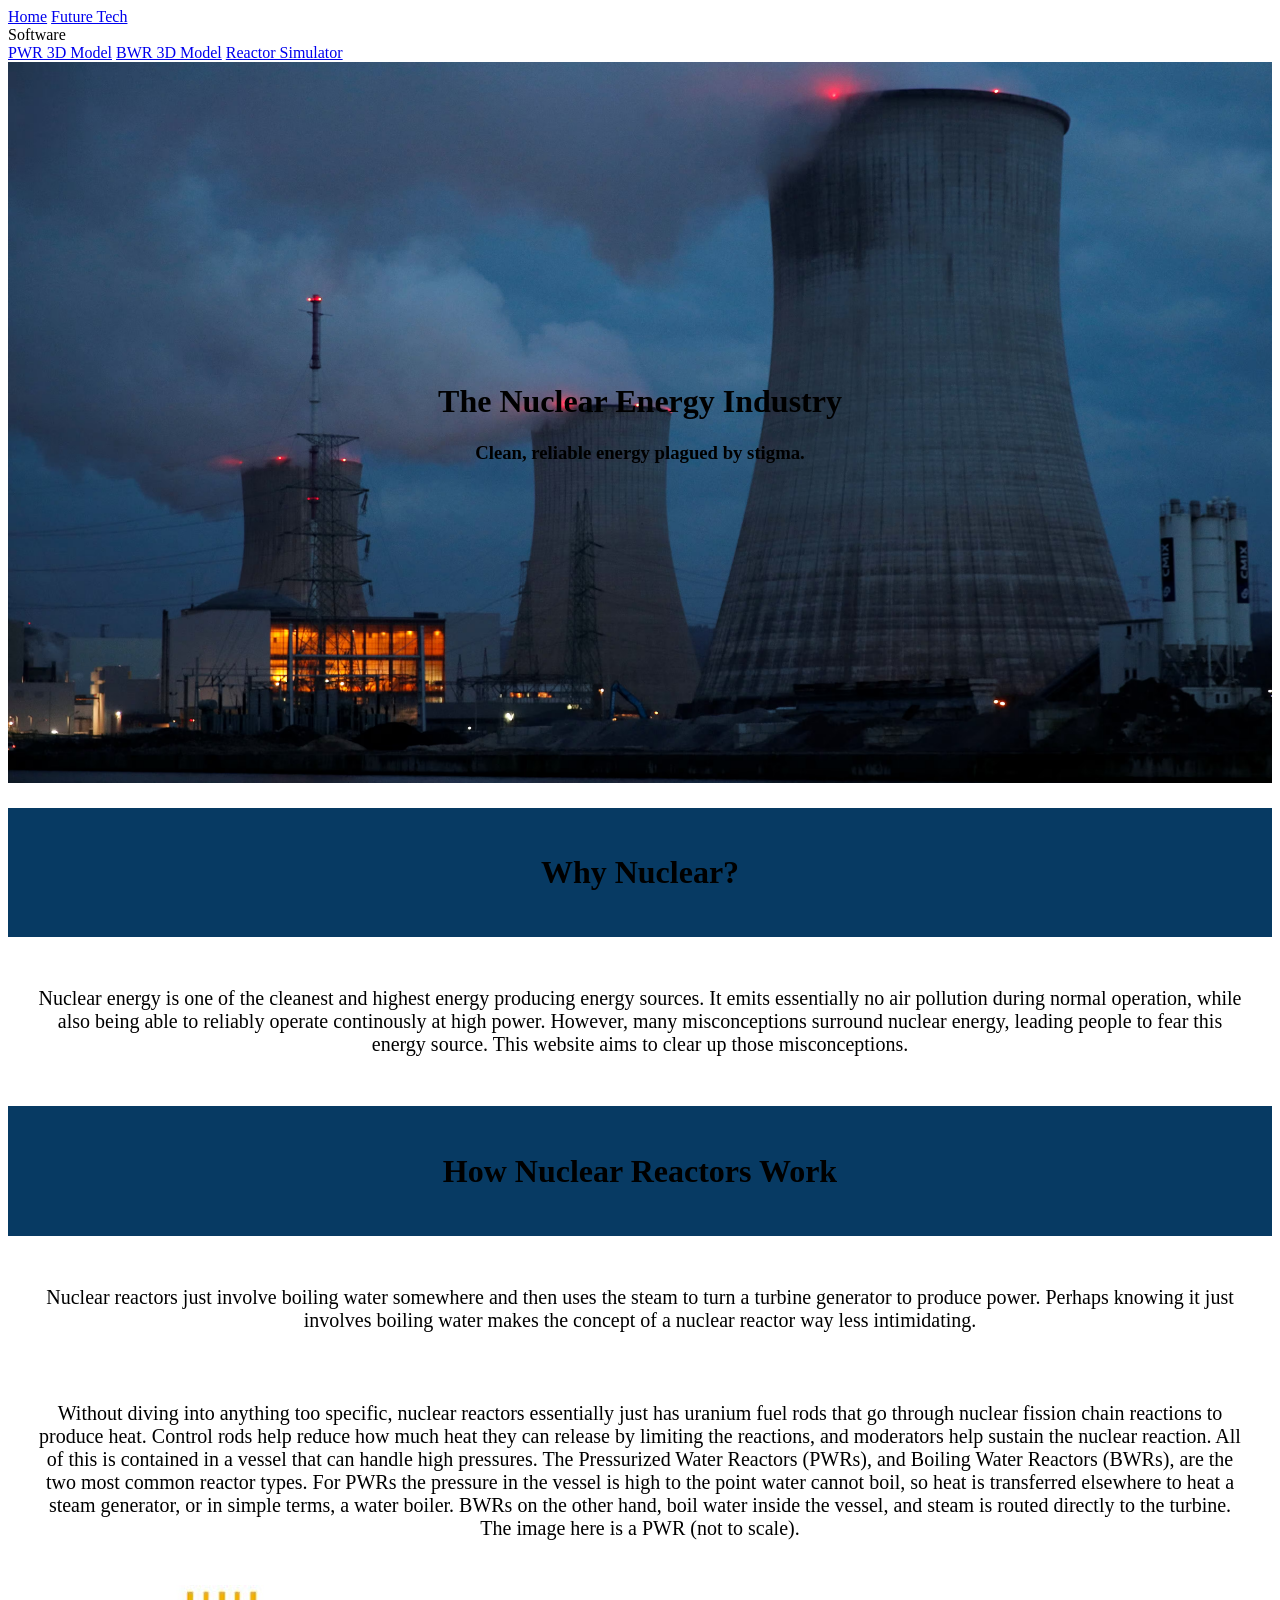
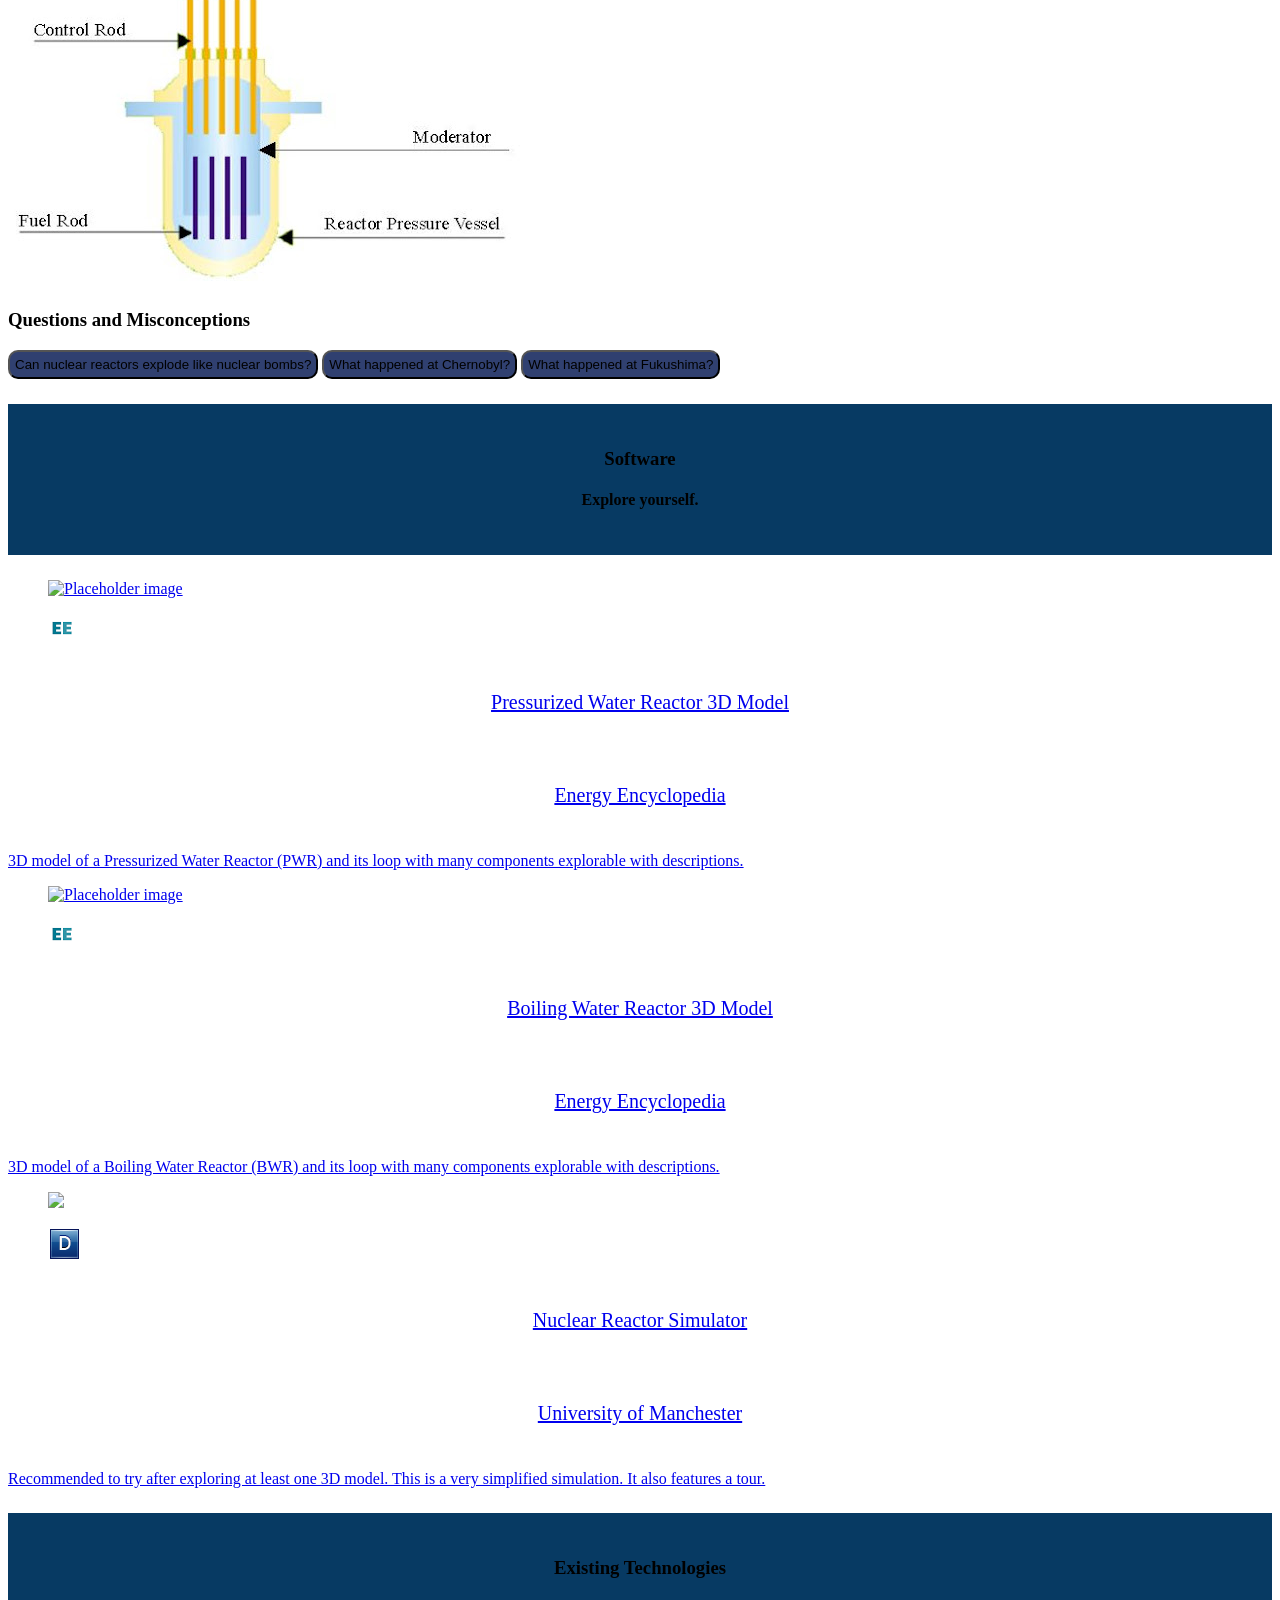
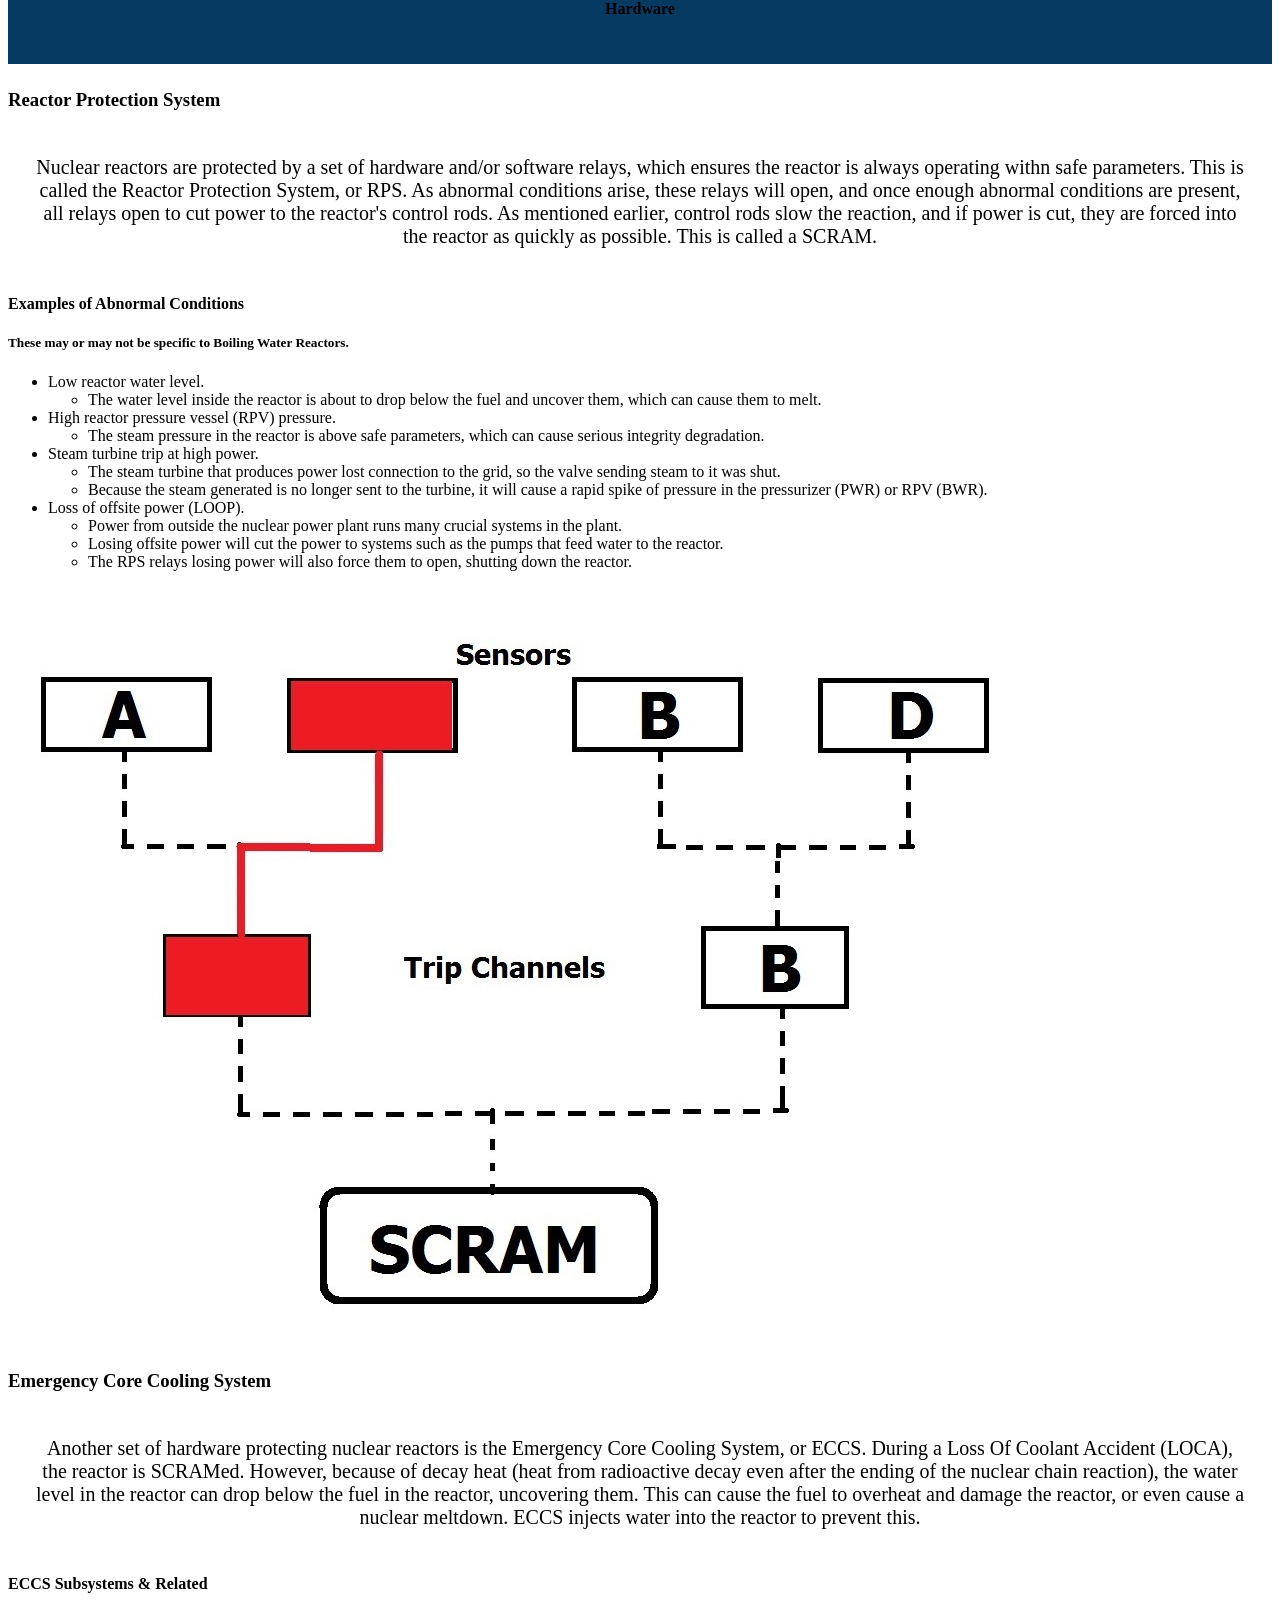
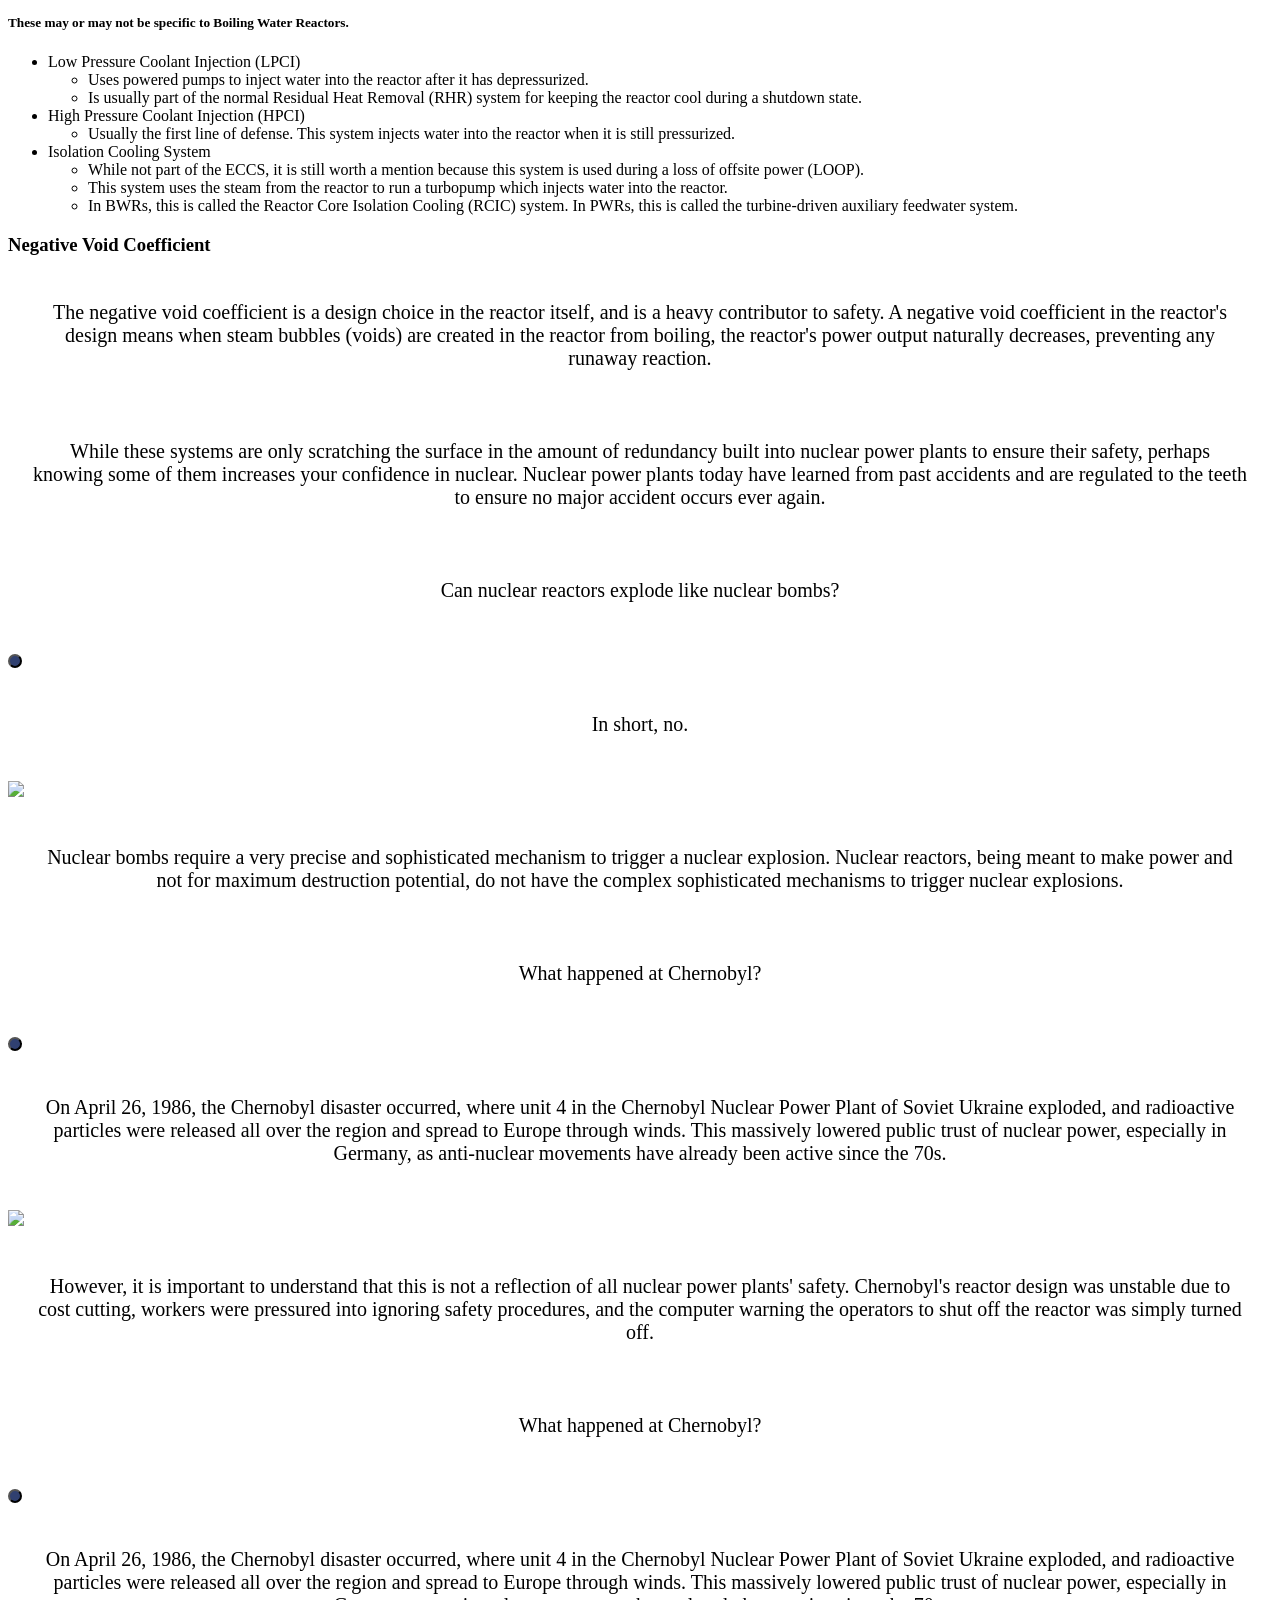
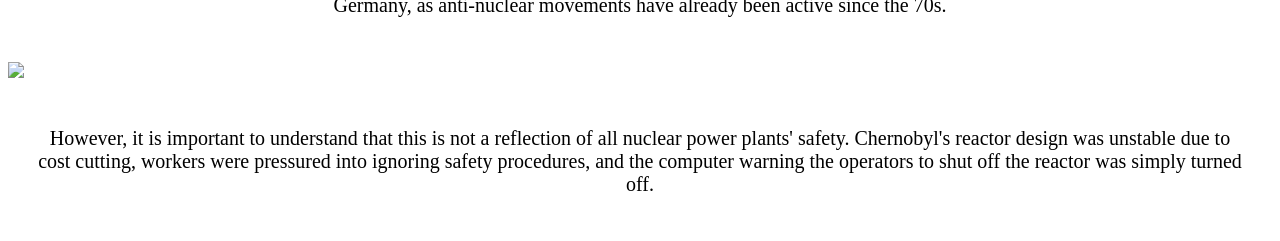
==== fusion.html @ d6e38374 "mk fusion" ====
<!DOCTYPE html>
<html>
    <head>
        <meta charset="utf-8">
        <meta name="viewport" content="width=device-width, initial-scale=1">
        <title>The Nuclear Energy Industry</title>
        <link rel="stylesheet" href="https://cdn.jsdelivr.net/npm/bulma@1.0.4/css/bulma.min.css">
        <link rel="stylesheet" href="style.css">
        <script>
            document.addEventListener('DOMContentLoaded', () => {
                // Functions to open and close a modal
                function openModal($el) {
                    $el.classList.add('is-active');
                }

                function closeModal($el) {
                    $el.classList.remove('is-active');
                }

                function closeAllModals() {
                    (document.querySelectorAll('.modal') || []).forEach(($modal) => {
                    closeModal($modal);
                    });
                }

                // Add a click event on buttons to open a specific modal
                (document.querySelectorAll('.js-modal-trigger') || []).forEach(($trigger) => {
                    const modal = $trigger.dataset.target;
                    const $target = document.getElementById(modal);

                    $trigger.addEventListener('click', () => {
                        openModal($target);
                    });
                });

                // Add a click event on various child elements to close the parent modal
                (document.querySelectorAll('.modal-background, .modal-close, .modal-card-head .delete, .modal-card-foot .button') || []).forEach(($close) => {
                    const $target = $close.closest('.modal');

                    $close.addEventListener('click', () => {
                        closeModal($target);
                    });
                });

                // Add a keyboard event to close all modals
                document.addEventListener('keydown', (event) => {
                    if(event.key === "Escape") {
                        closeAllModals();
                    }
                });
            });
        </script>
        <nav class="navbar is-dark" role="navigation" aria-label="main navigation">
            <div class="navbar-brand">
                <a role="button" class="navbar-burger" aria-label="menu" aria-expanded="false" data-target="navbarBasicExample">
                    <span aria-hidden="true"></span>
                    <span aria-hidden="true"></span>
                    <span aria-hidden="true"></span>
                    <span aria-hidden="true"></span>
                </a>
            </div>
            <div id="navbarBasicExample" class="navbar-menu">
                <div class="navbar-start">
                    <a class="navbar-item" href="../index.html">Home</a>
                    <a class="navbar-item" href="../fusion.html">Future Tech</a>
                    <div class="navbar-item has-dropdown is-hoverable">
                        <a class="navbar-link">Software</a>
                        <div class="navbar-dropdown">
                            <a class="navbar-item" href="https://3d.energyencyclopedia.com/npp-pwr/">PWR 3D Model</a>
                            <a class="navbar-item" href="https://3d.energyencyclopedia.com/npp-bwr/">BWR 3D Model</a>
                            <a class="navbar-item" href="https://dalton-nrs.manchester.ac.uk/">Reactor Simulator</a>
                        </div>
                    </div>
                </div>
                <div class="navbar-end">
                </div>
            </div>
        </nav>
    </head>
    <body>
        <div class="titlepage">
            <h1 class="title is-1">The Nuclear Energy Industry</h1>
            <h3 class="subtitle is-4">Clean, reliable energy plagued by stigma.</h3>
        </div>
        <div class="heading">
            <h1 class="title is-3">Why Nuclear?</h1>
        </div>
        <div class="bodies">
            <p>Nuclear energy is one of the cleanest and highest energy producing energy sources. It emits essentially no air pollution during normal operation, while also being able to reliably operate continously at high power. However, many misconceptions surround nuclear energy, leading people to fear this energy source. This website aims to clear up those misconceptions.</p>
        </div>
        <div class="heading">
            <h1 class="title is-3">How Nuclear Reactors Work</h1>
        </div>
        <div class="container">
            <p>Nuclear reactors just involve boiling water somewhere and then uses the steam to turn a turbine generator to produce power. Perhaps knowing it just involves boiling water makes the concept of a nuclear reactor way less intimidating.</p>
            <div class="grid is-col-min-18">
                <div class="cell is-centered">
                    <p>Without diving into anything too specific, nuclear reactors essentially just has uranium fuel rods that go through nuclear fission chain reactions to produce heat. Control rods help reduce how much heat they can release by limiting the reactions, and moderators help sustain the nuclear reaction. All of this is contained in a vessel that can handle high pressures. The Pressurized Water Reactors (PWRs), and Boiling Water Reactors (BWRs), are the two most common reactor types. For PWRs the pressure in the vessel is high to the point water cannot boil, so heat is transferred elsewhere to heat a steam generator, or in simple terms, a water boiler. BWRs on the other hand, boil water inside the vessel, and steam is routed directly to the turbine. The image here is a PWR (not to scale).</p>
                </div>
                <div class="cell is-centered" id="howitworks">
                    <img src="../img/pwr-diagram.png" class="has-text-centered" id="pwrdiagram">
                </div>
            </div>
            <h3 class="title is-3 has-text-centered">Questions and Misconceptions</h3>
            <button class="js-modal-trigger" id="faq" data-target="nuclearbomb">
                Can nuclear reactors explode like nuclear bombs?
            </button>
            <button class="js-modal-trigger" id="faq" data-target="chernobyl">
                What happened at Chernobyl?
            </button>
            <button class="js-modal-trigger" id="faq" data-target="fukushima">
                What happened at Fukushima?
            </button>
        </div>
        <div class="heading">
            <h3 class="title is-3">Software</h3>
            <h4 class="subtitle is-4">Explore yourself.</h4>
        </div>
        <div class="container">
            <div class="columns">
                <div class="column">
                    <a href="https://3d.energyencyclopedia.com/npp-pwr/">
                        <div class="card">
                            <div class="card-image">
                                <figure class="image is-4by3">
                                <img src="https://www.energyencyclopedia.com/cache/img/e-d/data-web-online-3d-models-new-pwr-npp.clip.x501.y280.r0.q85.nr0.me2.jpg.co50.webp" alt="Placeholder image"/>
                                </figure>
                            </div>
                            <div class="card-content">
                                <div class="media">
                                    <div class="media-left">
                                        <figure class="image is-48x48">
                                            <img src="[data-uri]" alt="Placeholder image"/>
                                        </figure>
                                    </div>
                                    <div class="media-content">
                                        <p class="title is-4">Pressurized Water Reactor 3D Model</p>
                                        <p class="subtitle is-6">Energy Encyclopedia</p>
                                    </div>
                                </div>
                                <div class="content">
                                    3D model of a Pressurized Water Reactor (PWR) and its loop with many components explorable with descriptions.
                                </div>
                            </div>
                        </div>
                    </a>
                </div>
                <div class="column">
                    <a href="https://3d.energyencyclopedia.com/npp-bwr/">
                        <div class="card">
                            <div class="card-image">
                                <figure class="image is-4by3">
                                <img src="https://www.energyencyclopedia.com/cache/img/d-2/data-web-online-3d-models-new-bwr-npp.clip.x501.y280.r0.q85.nr0.me2.jpg.co50.webp" alt="Placeholder image"/>
                                </figure>
                            </div>
                            <div class="card-content">
                                <div class="media">
                                    <div class="media-left">
                                        <figure class="image is-48x48">
                                            <img src="[data-uri]" alt="Placeholder image"/>
                                        </figure>
                                    </div>
                                    <div class="media-content">
                                        <p class="title is-4">Boiling Water Reactor 3D Model</p>
                                        <p class="subtitle is-6">Energy Encyclopedia</p>
                                    </div>
                                </div>
                                <div class="content">
                                    3D model of a Boiling Water Reactor (BWR) and its loop with many components explorable with descriptions.
                                </div>
                            </div>
                        </div>
                    </a>
                </div>
                <div class="column">
                    <a href="https://dalton-nrs.manchester.ac.uk/">
                        <div class="card">
                            <div class="card-image">
                                <figure class="image is-4by3">
                                <img src="https://i.ytimg.com/vi/N398QYp_V9Q/maxresdefault.jpg"/>
                                </figure>
                            </div>
                            <div class="card-content">
                                <div class="media">
                                    <div class="media-left">
                                        <figure class="image is-48x48">
                                            <img src="[data-uri]" alt="Placeholder image"/>
                                        </figure>
                                    </div>
                                    <div class="media-content">
                                        <p class="title is-4">Nuclear Reactor Simulator</p>
                                        <p class="subtitle is-6">University of Manchester</p>
                                    </div>
                                </div>
                                <div class="content">
                                    Recommended to try after exploring at least one 3D model. This is a very simplified simulation. It also features a tour.
                                </div>
                            </div>
                        </div>
                    </a>
                </div>
            </div>
        </div>
        <div class="heading">
            <h3 class="title is-3">Existing Technologies</h3>
            <h4 class="subtitle is-4">Hardware</h4>
        </div>
        <div class="content">
            <div class="container">
                <h3 class="title is-3 has-text-centered">Reactor Protection System</h3>
                <p>Nuclear reactors are protected by a set of hardware and/or software relays, which ensures the reactor is always operating withn safe parameters. This is called the Reactor Protection System, or RPS. As abnormal conditions arise, these relays will open, and once enough abnormal conditions are present, all relays open to cut power to the reactor's control rods. As mentioned earlier, control rods slow the reaction, and if power is cut, they are forced into the reactor as quickly as possible. This is called a SCRAM.</p>
                <div class="grid is-col-min-18">
                    <div class="cell is-centered">
                        <h4 class="title is-4">Examples of Abnormal Conditions</h4>
                        <h5 class="subtitle is-5">These may or may not be specific to Boiling Water Reactors.</h5>
                        <ul class="list">
                            <li>Low reactor water level.</li>
                            <ul>
                                <li>The water level inside the reactor is about to drop below the fuel and uncover them, which can cause them to melt.</li>
                            </ul>
                            <li>High reactor pressure vessel (RPV) pressure.</li>
                            <ul>
                                <li>The steam pressure in the reactor is above safe parameters, which can cause serious integrity degradation.</li>
                            </ul>
                            <li>Steam turbine trip at high power.</li>
                            <ul>
                                <li>The steam turbine that produces power lost connection to the grid, so the valve sending steam to it was shut.</li>
                                <li>Because the steam generated is no longer sent to the turbine, it will cause a rapid spike of pressure in the pressurizer (PWR) or RPV (BWR).</li>
                            </ul>
                            <li>Loss of offsite power (LOOP).</li>
                            <ul>
                                <li>Power from outside the nuclear power plant runs many crucial systems in the plant.</li>
                                <li>Losing offsite power will cut the power to systems such as the pumps that feed water to the reactor.</li>
                                <li>The RPS relays losing power will also force them to open, shutting down the reactor.</li>
                            </ul>
                        </ul>
                    </div>
                    <div class="cell is-centered" id="howitworks">
                        <img src="../img/rps.png" class="has-text-centered" id="pwrdiagram">
                    </div>
                </div>
                <h3 class="title is-3 has-text-centered">Emergency Core Cooling System</h3>
                <p>Another set of hardware protecting nuclear reactors is the Emergency Core Cooling System, or ECCS. During a Loss Of Coolant Accident (LOCA), the reactor is SCRAMed. However, because of decay heat (heat from radioactive decay even after the ending of the nuclear chain reaction), the water level in the reactor can drop below the fuel in the reactor, uncovering them. This can cause the fuel to overheat and damage the reactor, or even cause a nuclear meltdown. ECCS injects water into the reactor to prevent this.</p>
                <div class="grid is-col-min-18">
                    <div class="cell is-centered">
                        <h4 class="title is-4">ECCS Subsystems & Related</h4>
                        <h5 class="subtitle is-5">These may or may not be specific to Boiling Water Reactors.</h5>
                        <ul class="list">
                            <li>Low Pressure Coolant Injection (LPCI)</li>
                            <ul>
                                <li>Uses powered pumps to inject water into the reactor after it has depressurized.</li>
                                <li>Is usually part of the normal Residual Heat Removal (RHR) system for keeping the reactor cool during a shutdown state.</li>
                            </ul>
                            <li>High Pressure Coolant Injection (HPCI)</li>
                            <ul>
                                <li>Usually the first line of defense. This system injects water into the reactor when it is still pressurized.</li>
                            </ul>
                            <li>Isolation Cooling System</li>
                            <ul>
                                <li>While not part of the ECCS, it is still worth a mention because this system is used during a loss of offsite power (LOOP).</li>
                                <li>This system uses the steam from the reactor to run a turbopump which injects water into the reactor.</li>
                                <li>In BWRs, this is called the Reactor Core Isolation Cooling (RCIC) system. In PWRs, this is called the turbine-driven auxiliary feedwater system.</li>
                            </ul>
                        </ul>
                    </div>
                </div>
                <h3 class="title is-3 has-text-centered">Negative Void Coefficient</h3>
                <p>The negative void coefficient is a design choice in the reactor itself, and is a heavy contributor to safety. A negative void coefficient in the reactor's design means when steam bubbles (voids) are created in the reactor from boiling, the reactor's power output naturally decreases, preventing any runaway reaction.</p>
                <p>While these systems are only scratching the surface in the amount of redundancy built into nuclear power plants to ensure their safety, perhaps knowing some of them increases your confidence in nuclear. Nuclear power plants today have learned from past accidents and are regulated to the teeth to ensure no major accident occurs ever again.</p>
            </div>
        </div>
        <div id="nuclearbomb" class="modal">
            <div class="modal-background">
            </div>
            <div class="modal-card">
                <header class="modal-card-head">
                    <p class="modal-card-title">Can nuclear reactors explode like nuclear bombs?</p>
                    <button class="delete" aria-label="close"></button>
                </header>
                <section class="modal-card-body">
                    <p>In short, no.</p>
                    <img src="https://i.guim.co.uk/img/media/54e705f9edd7bfac3d4267c028ce3a2fc8abeea1/0_0_3464_2078/master/3464.jpg?width=620&dpr=1&s=none&crop=none">
                    <p>Nuclear bombs require a very precise and sophisticated mechanism to trigger a nuclear explosion. Nuclear reactors, being meant to make power and not for maximum destruction potential, do not have the complex sophisticated mechanisms to trigger nuclear explosions.</p>
                </section>
            </div>
        </div>
        <div id="chernobyl" class="modal">
            <div class="modal-background">
            </div>
            <div class="modal-card">
                <header class="modal-card-head">
                    <p class="modal-card-title">What happened at Chernobyl?</p>
                    <button class="delete" aria-label="close"></button>
                </header>
                <section class="modal-card-body">
                    <p>On April 26, 1986, the Chernobyl disaster occurred, where unit 4 in the Chernobyl Nuclear Power Plant of Soviet Ukraine exploded, and radioactive particles were released all over the region and spread to Europe through winds. This massively lowered public trust of nuclear power, especially in Germany, as anti-nuclear movements have already been active since the 70s.</p>
                    <img src="https://i.guim.co.uk/img/media/54e705f9edd7bfac3d4267c028ce3a2fc8abeea1/0_0_3464_2078/master/3464.jpg?width=620&dpr=1&s=none&crop=none">
                    <p>However, it is important to understand that this is not a reflection of all nuclear power plants' safety. Chernobyl's reactor design was unstable due to cost cutting, workers were pressured into ignoring safety procedures, and the computer warning the operators to shut off the reactor was simply turned off.</p>
                </section>
            </div>
        </div>
        <div id="chernobyl" class="modal">
            <div class="modal-background">
            </div>
            <div class="modal-card">
                <header class="modal-card-head">
                    <p class="modal-card-title">What happened at Chernobyl?</p>
                    <button class="delete" aria-label="close"></button>
                </header>
                <section class="modal-card-body">
                    <p>On April 26, 1986, the Chernobyl disaster occurred, where unit 4 in the Chernobyl Nuclear Power Plant of Soviet Ukraine exploded, and radioactive particles were released all over the region and spread to Europe through winds. This massively lowered public trust of nuclear power, especially in Germany, as anti-nuclear movements have already been active since the 70s.</p>
                    <img src="https://i.guim.co.uk/img/media/54e705f9edd7bfac3d4267c028ce3a2fc8abeea1/0_0_3464_2078/master/3464.jpg?width=620&dpr=1&s=none&crop=none">
                    <p>However, it is important to understand that this is not a reflection of all nuclear power plants' safety. Chernobyl's reactor design was unstable due to cost cutting, workers were pressured into ignoring safety procedures, and the computer warning the operators to shut off the reactor was simply turned off.</p>
                </section>
            </div>
        </div>
    </body>
</html>
---- style.css ----
.titlepage {
    background: url('../img/nuclearpowerplant.png');
    background-size: cover;
    text-align: center;
    padding-top: 300px;
    padding-bottom: 300px;
}

.heading {
    background-color: #073a63;
    text-align: center;
    padding-top: 25px;
    padding-bottom: 25px;
    margin-top: 25px;
    margin-bottom: 25px;
}

p {
    font-size: 20px;
    padding: 25px;
    text-align: center;
}

#howitworks {
    place-items: center;
}

button {
    background-color: #304070;
    border-radius: 10px;
    padding: 5px;
}
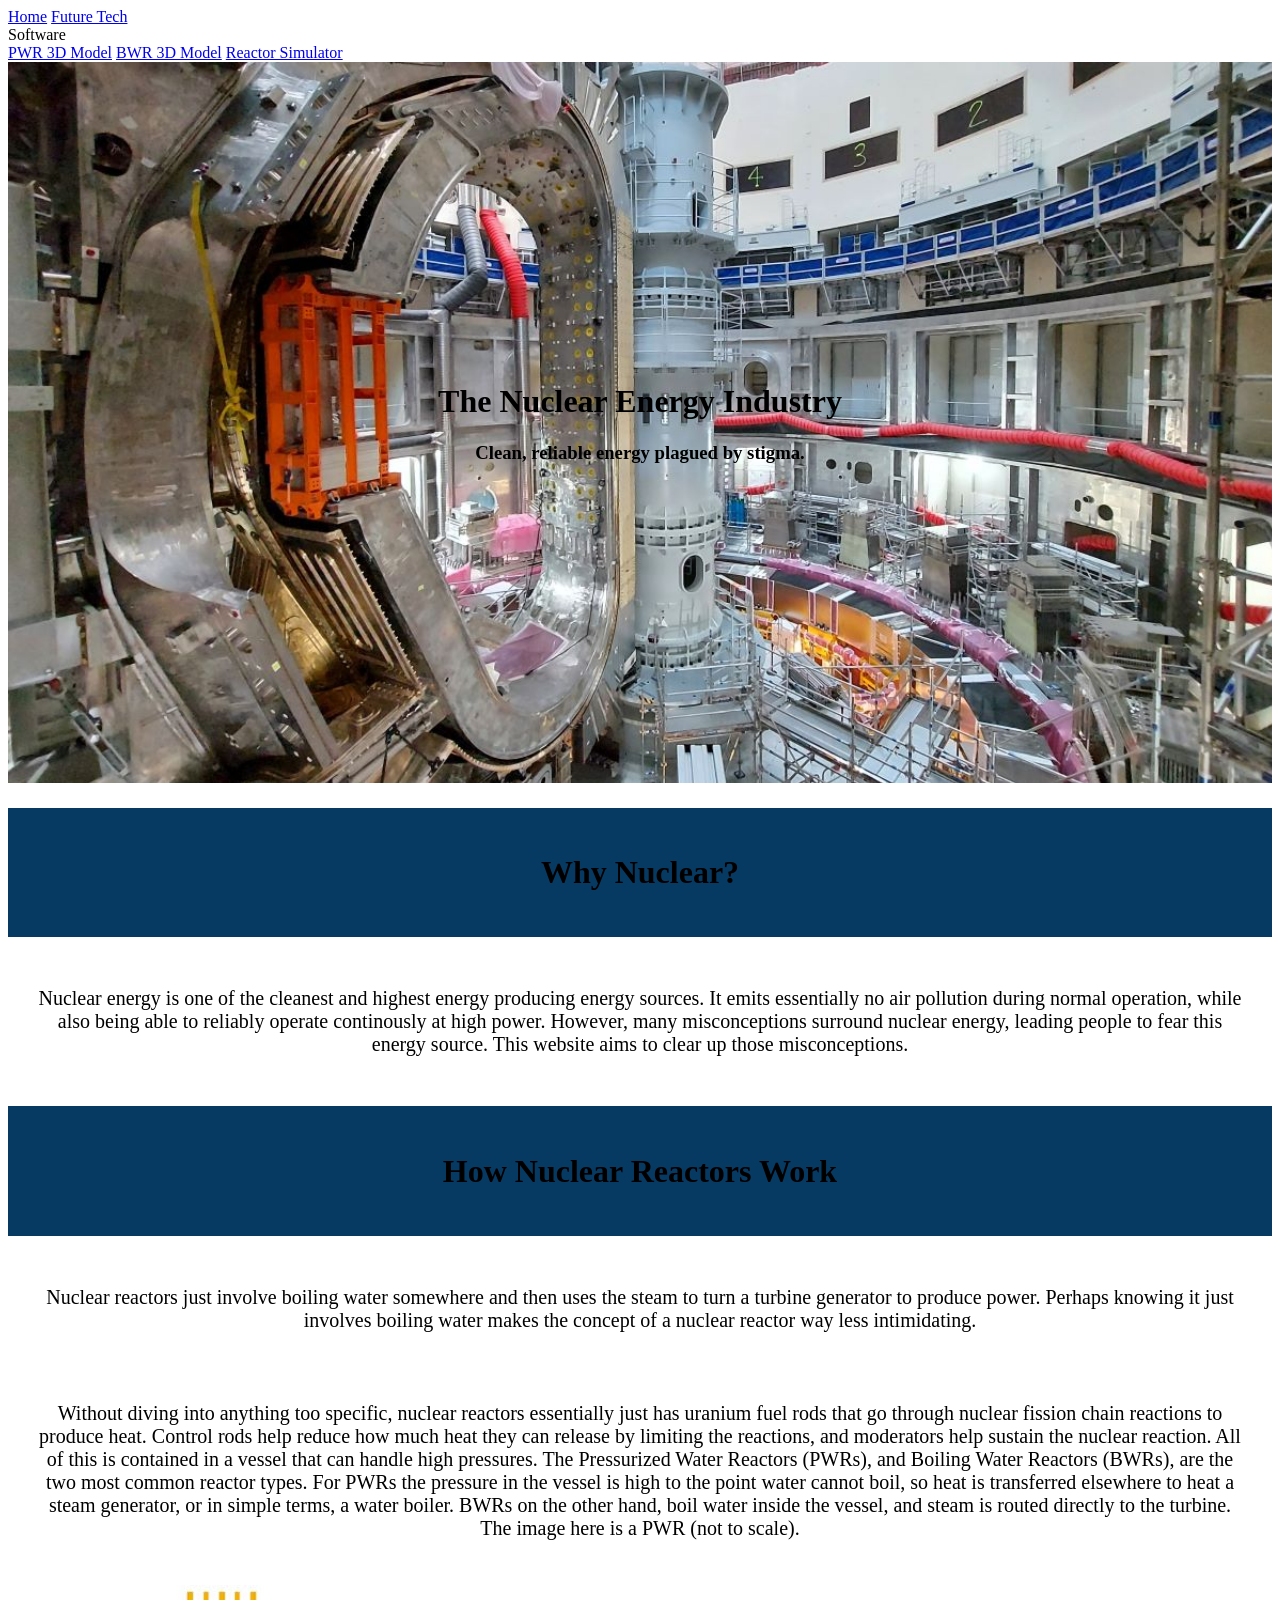
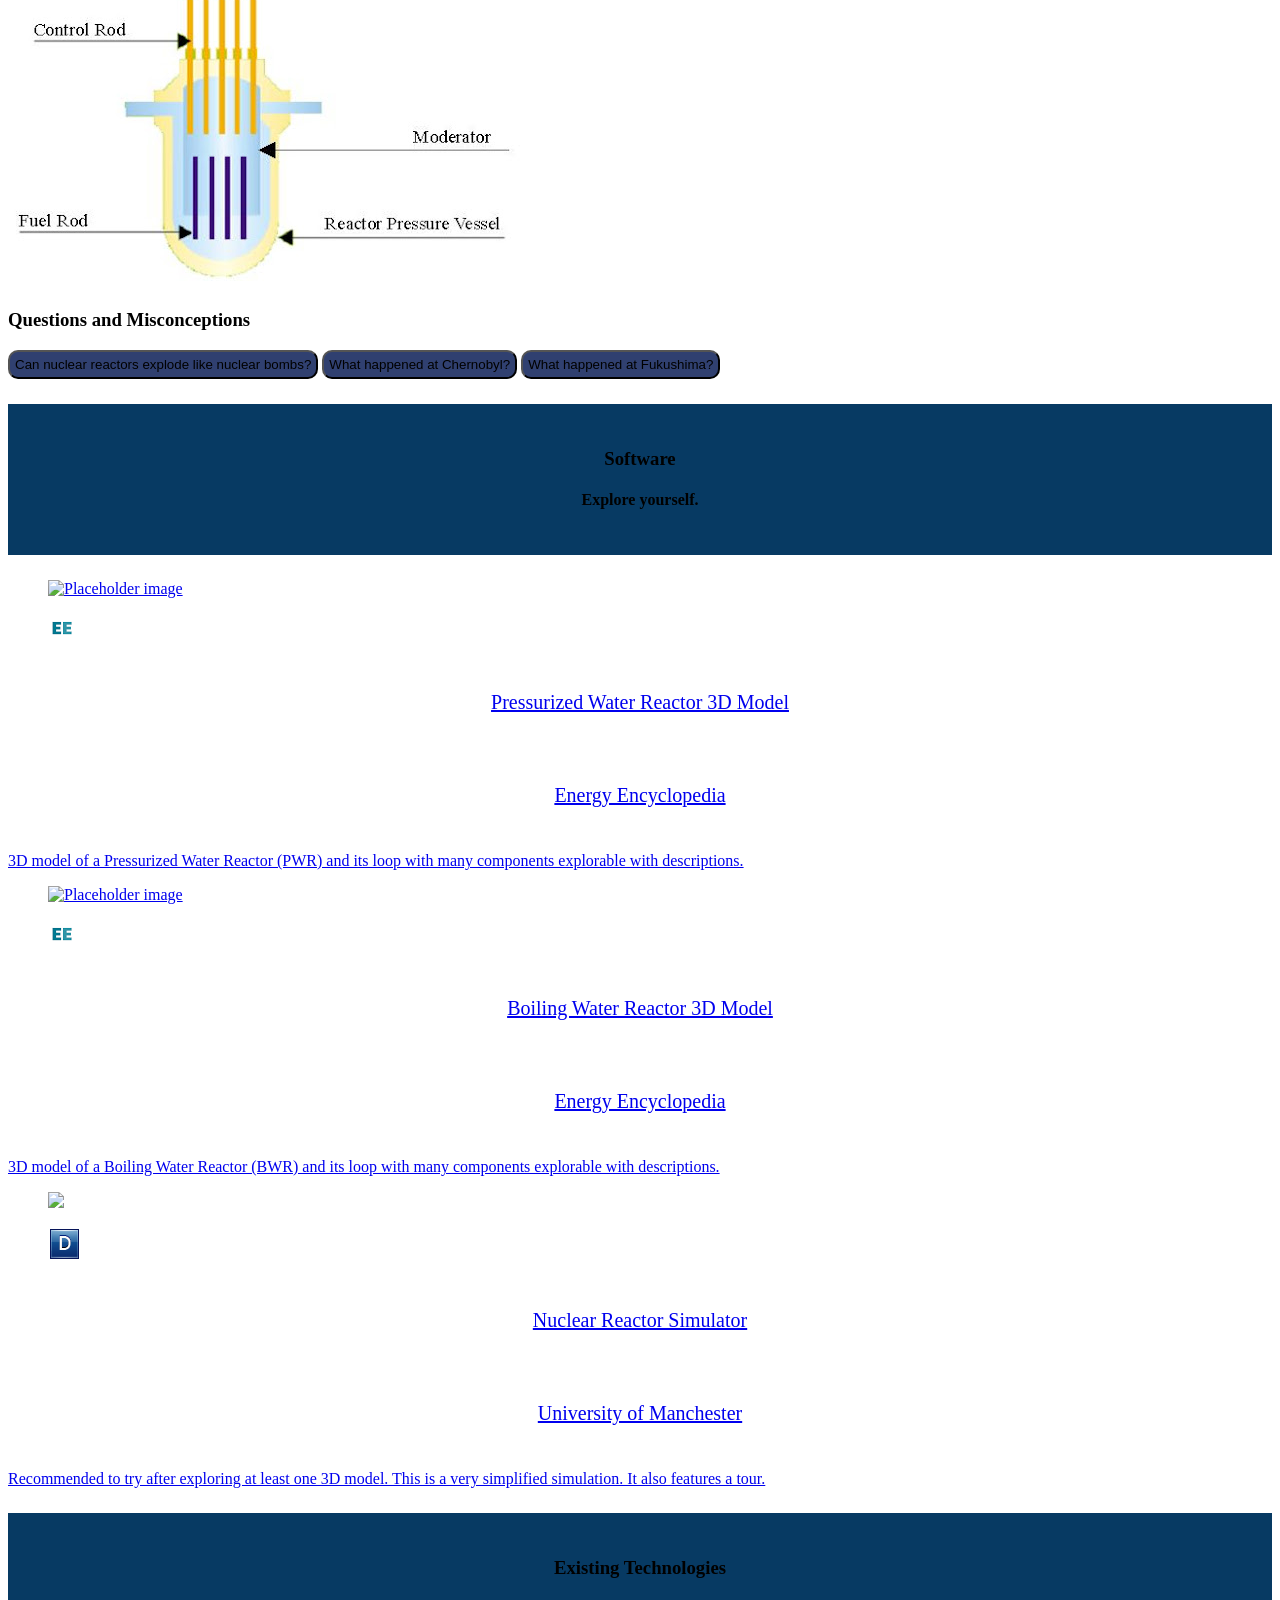
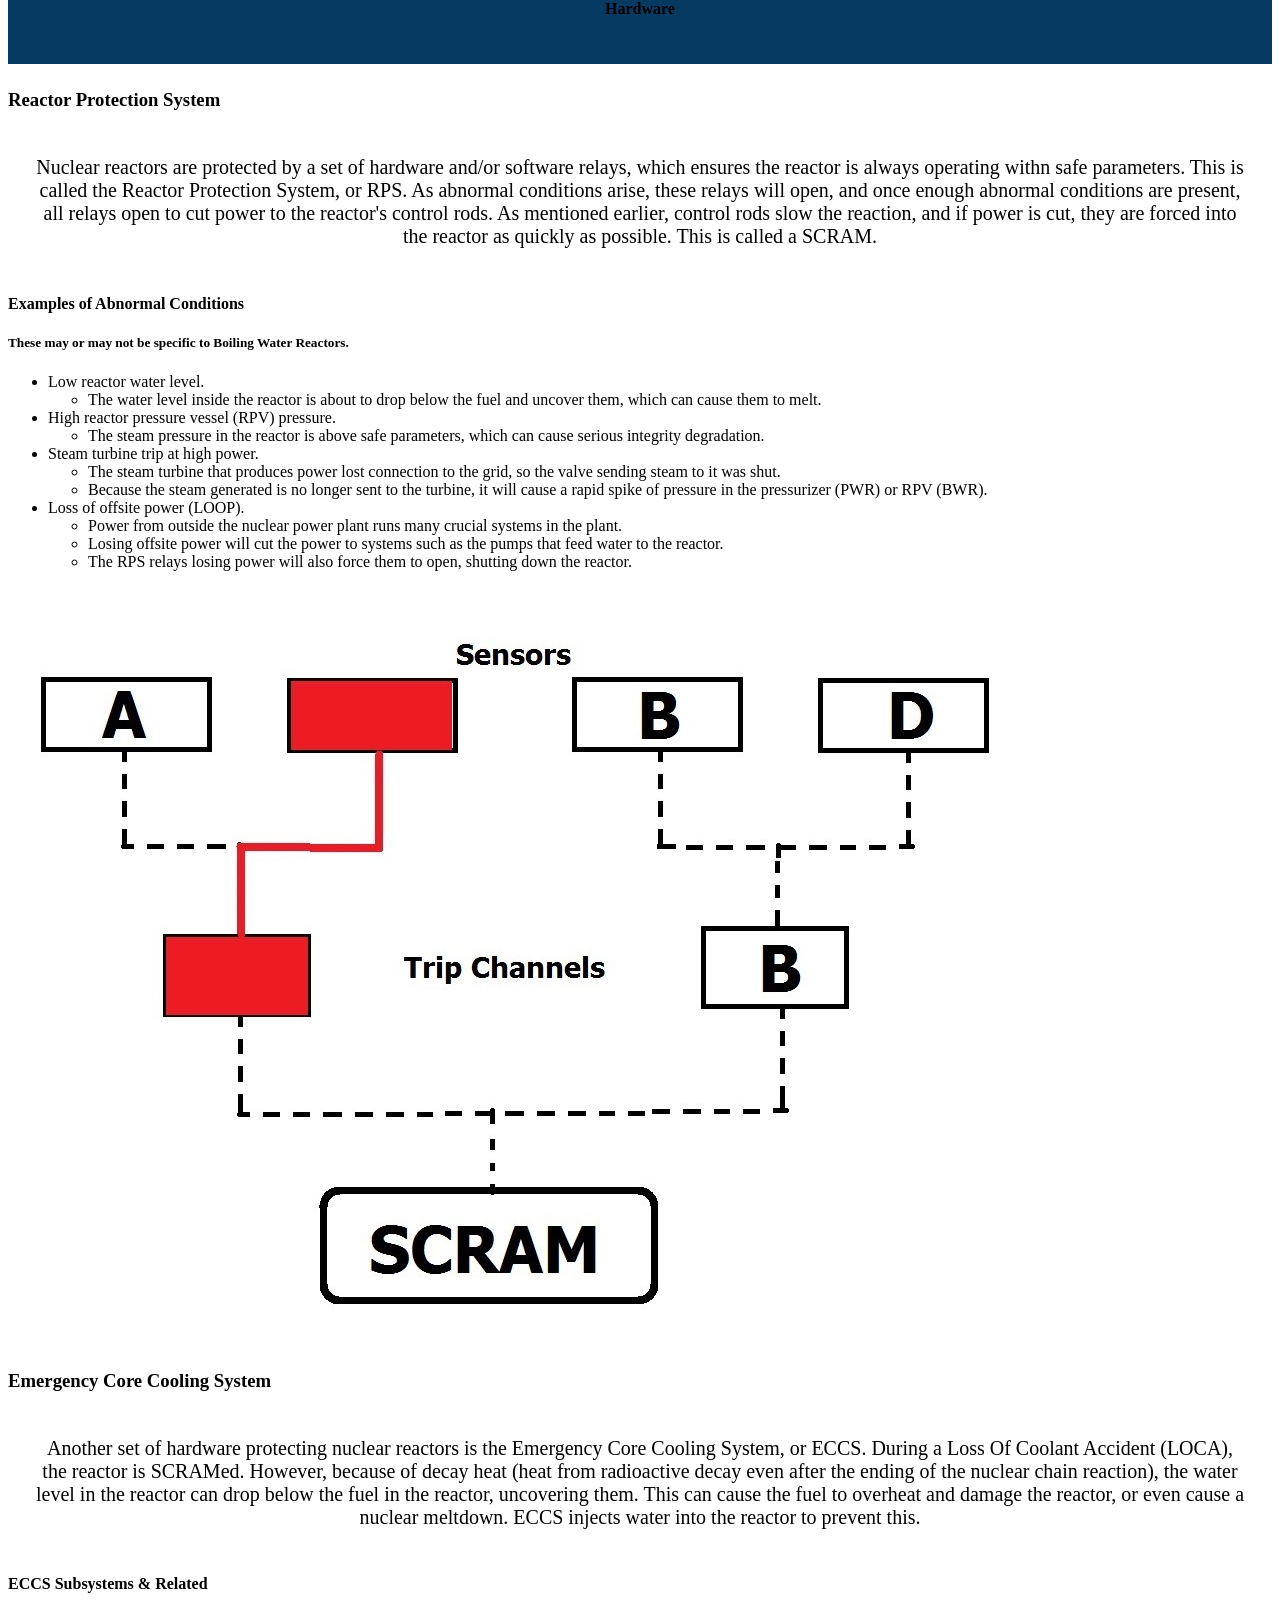
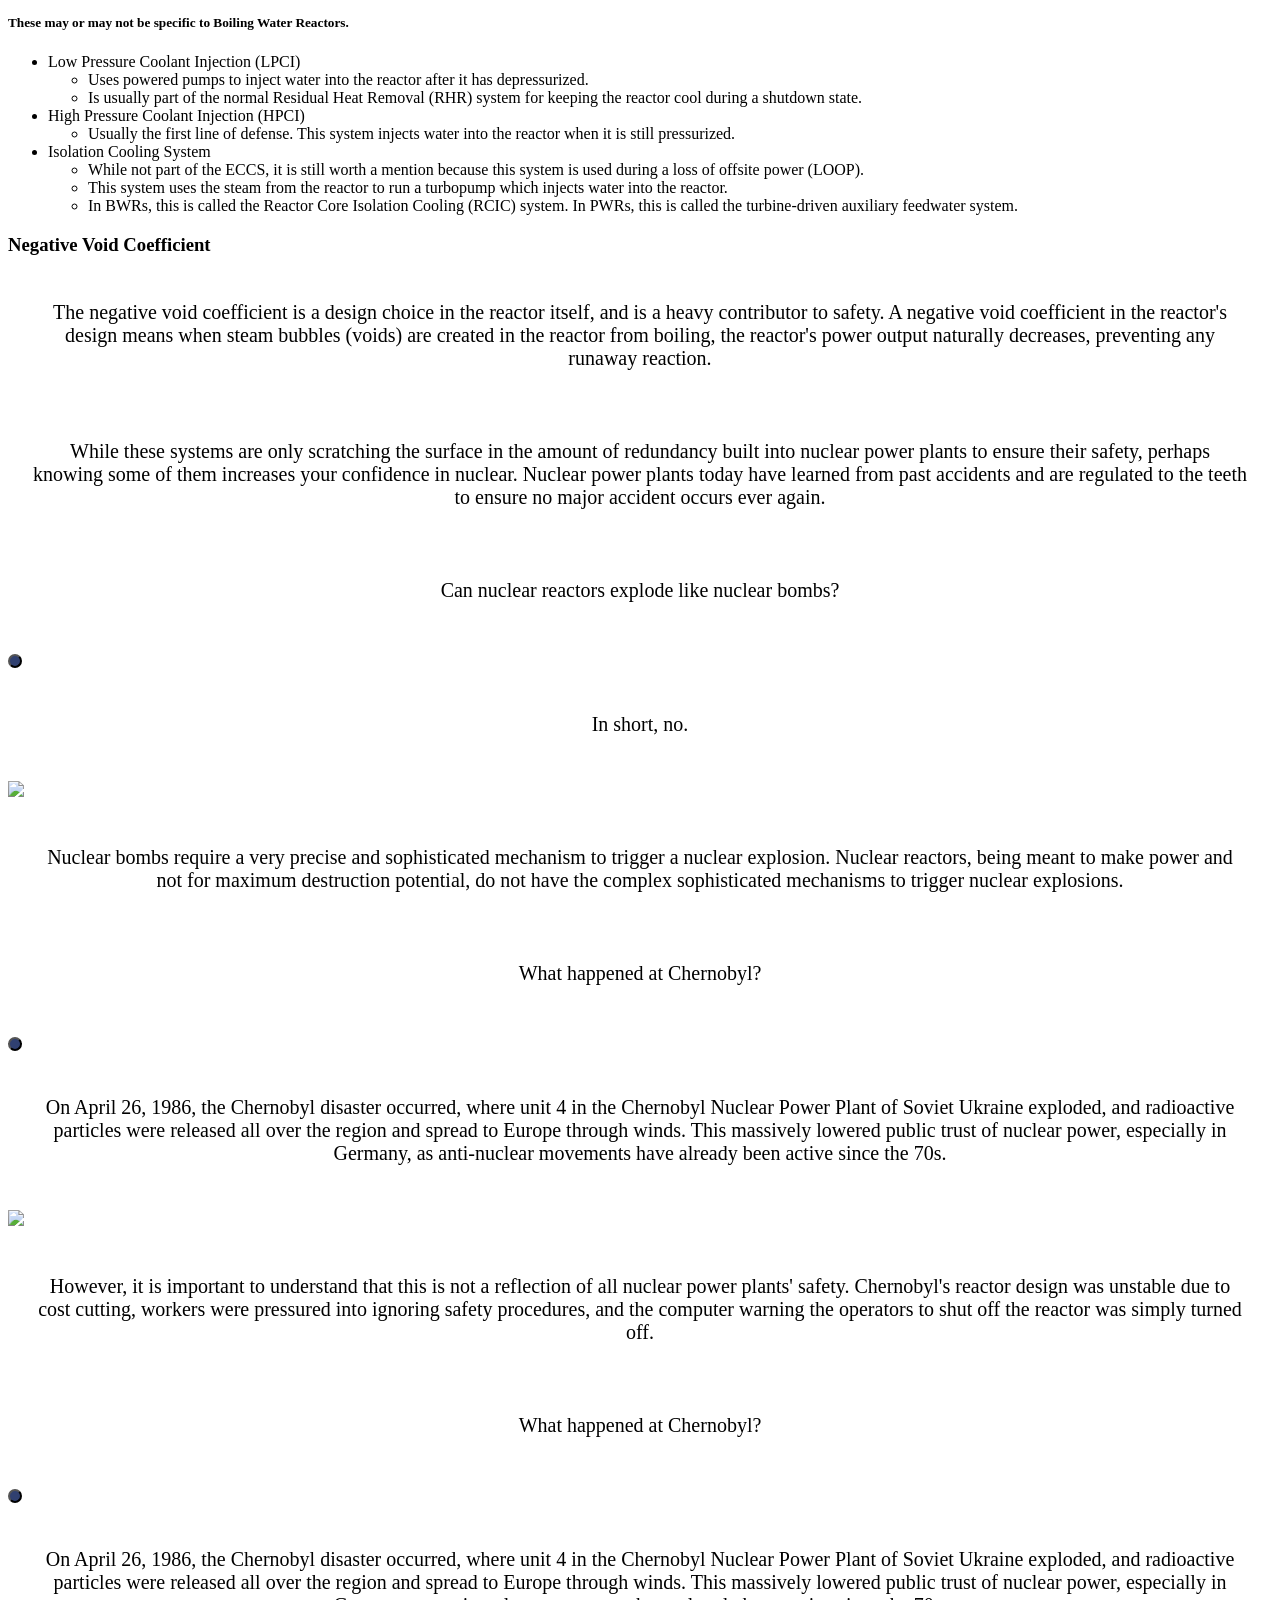
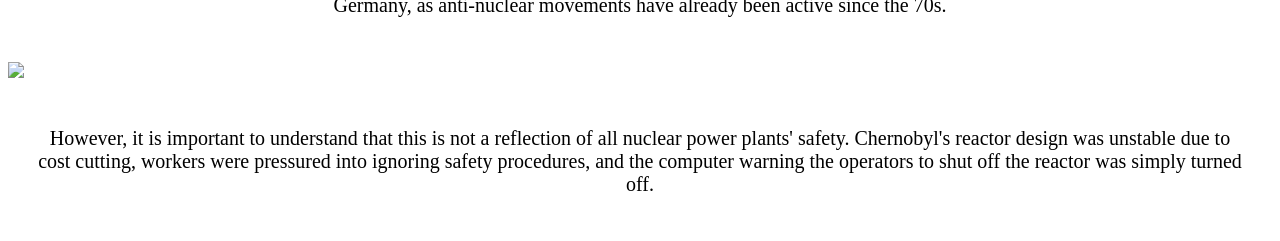
==== commit ff0dbcab: "implement feedback" ====
--- a/fusion.html
+++ b/fusion.html
@@ -3,9 +3,9 @@
     <head>
         <meta charset="utf-8">
         <meta name="viewport" content="width=device-width, initial-scale=1">
-        <title>The Nuclear Energy Industry</title>
+        <title>Nuclear Fusion</title>
         <link rel="stylesheet" href="https://cdn.jsdelivr.net/npm/bulma@1.0.4/css/bulma.min.css">
-        <link rel="stylesheet" href="style.css">
+        <link rel="stylesheet" href="fusionstyle.css">
         <script>
             document.addEventListener('DOMContentLoaded', () => {
                 // Functions to open and close a modal
@@ -83,7 +83,7 @@
             <h3 class="subtitle is-4">Clean, reliable energy plagued by stigma.</h3>
         </div>
         <div class="heading">
-            <h1 class="title is-3">Why Nuclear?</h1>
+            <h1 class="title is-3" id="whynuclear">Why Nuclear?</h1>
         </div>
         <div class="bodies">
             <p>Nuclear energy is one of the cleanest and highest energy producing energy sources. It emits essentially no air pollution during normal operation, while also being able to reliably operate continously at high power. However, many misconceptions surround nuclear energy, leading people to fear this energy source. This website aims to clear up those misconceptions.</p>
--- a/fusionstyle.css
+++ b/fusionstyle.css
@@ -0,0 +1,32 @@
+.titlepage {
+    background: url('../img/fusion.png');
+    background-size: cover;
+    text-align: center;
+    padding-top: 300px;
+    padding-bottom: 300px;
+}
+
+.heading {
+    background-color: #073a63;
+    text-align: center;
+    padding-top: 25px;
+    padding-bottom: 25px;
+    margin-top: 25px;
+    margin-bottom: 25px;
+}
+
+p {
+    font-size: 20px;
+    padding: 25px;
+    text-align: center;
+}
+
+#howitworks {
+    place-items: center;
+}
+
+button {
+    background-color: #304070;
+    border-radius: 10px;
+    padding: 5px;
+}
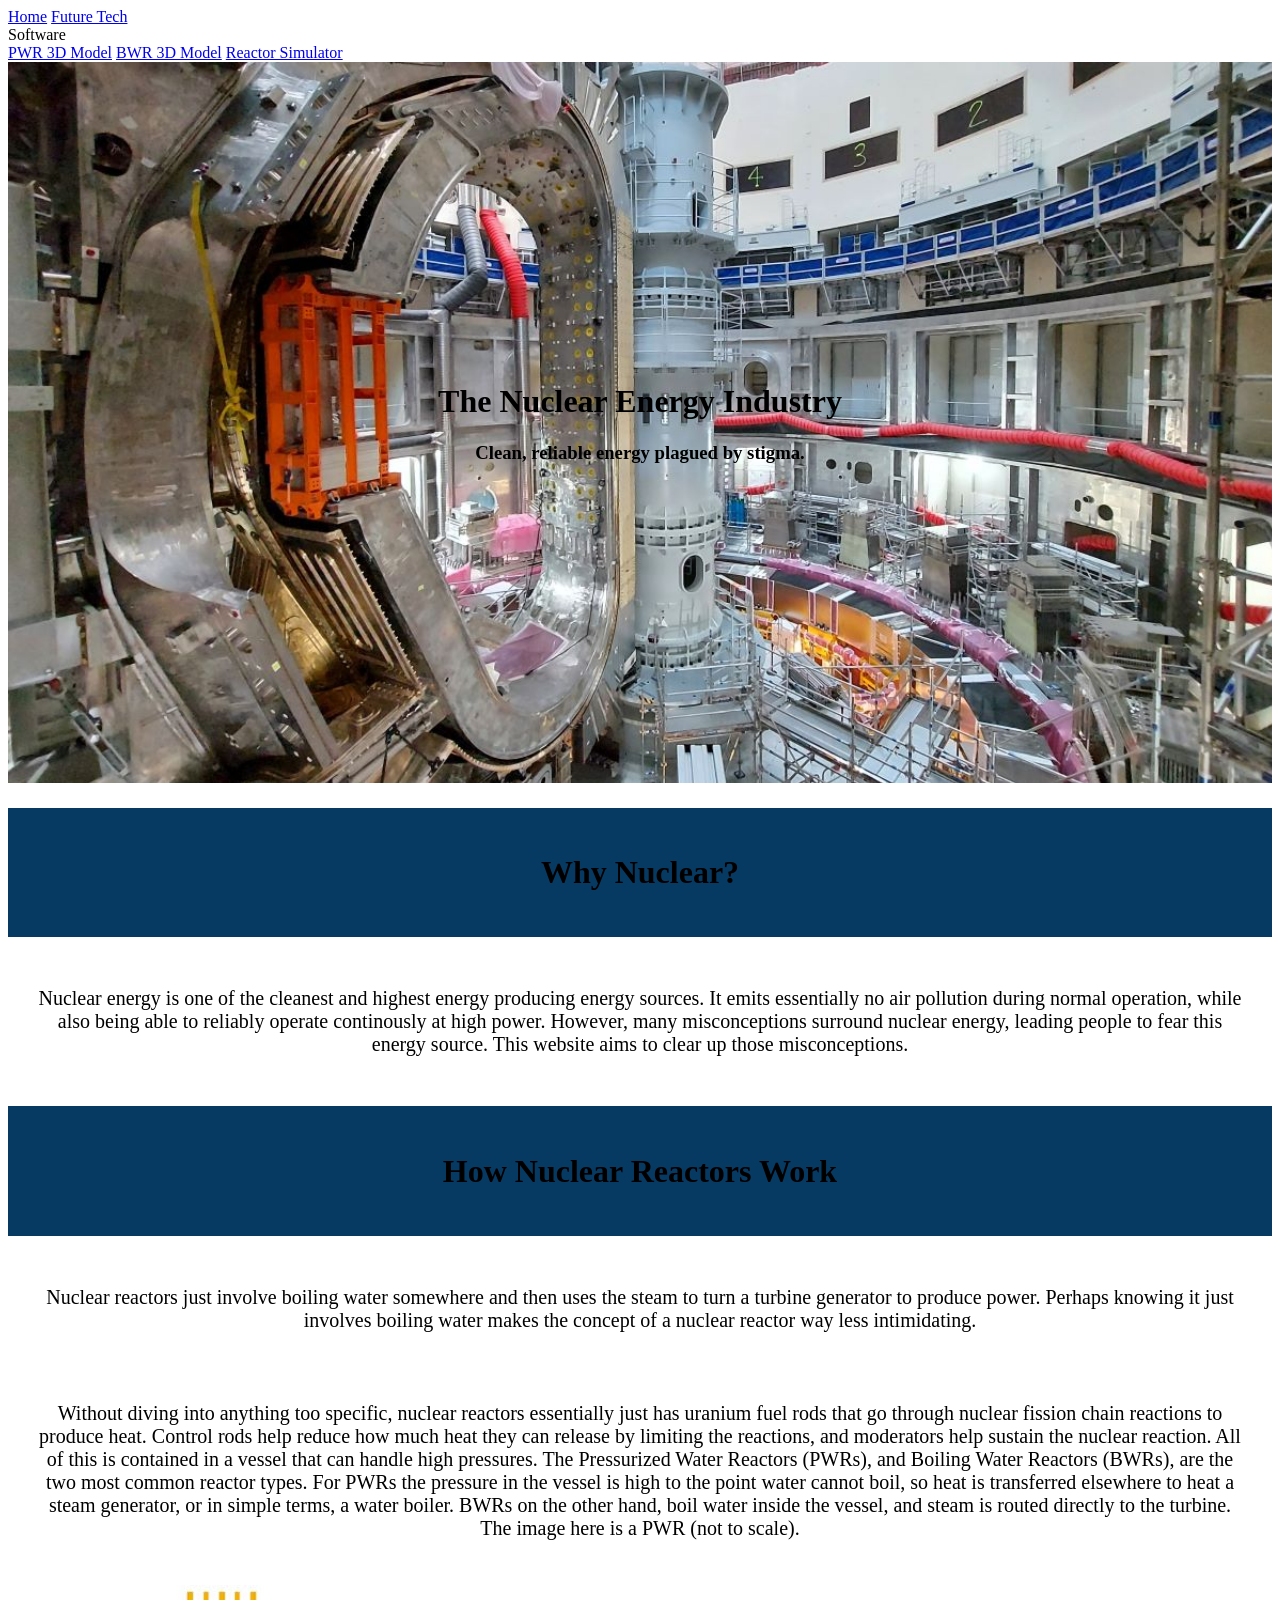
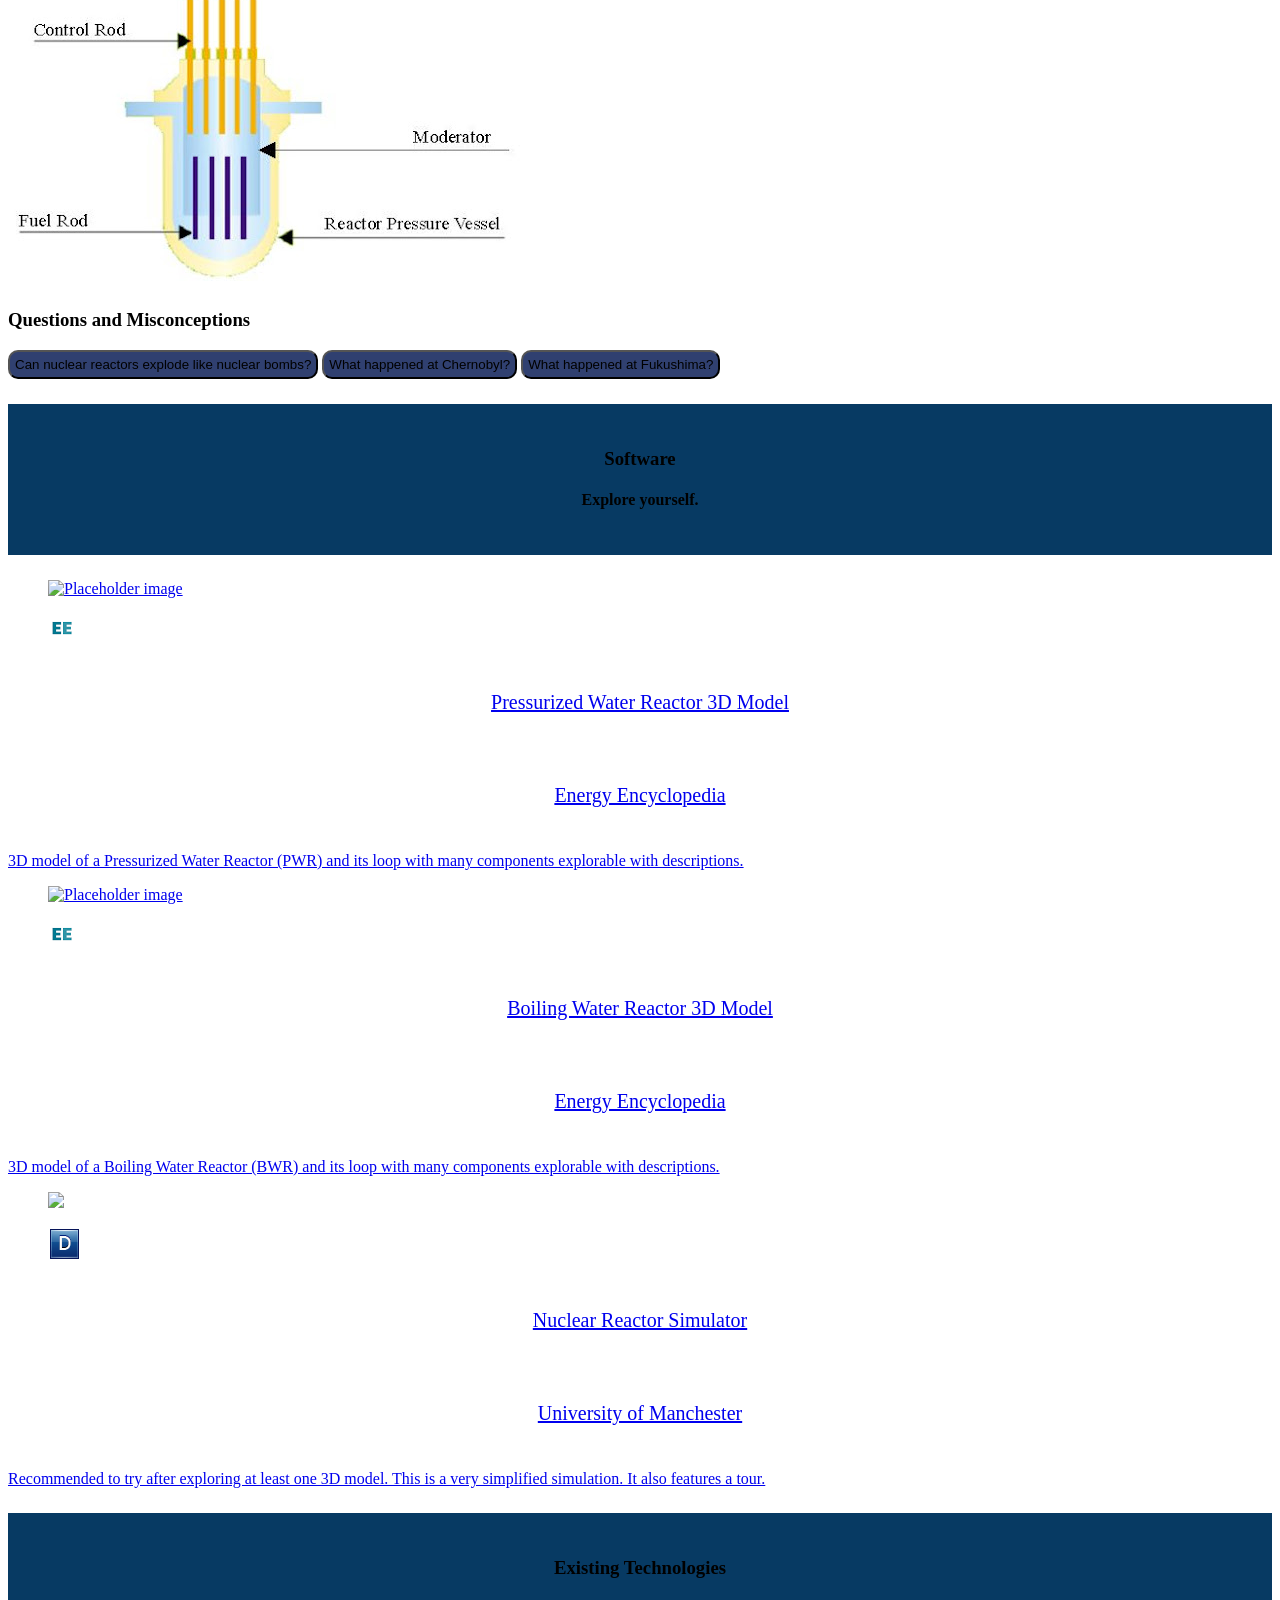
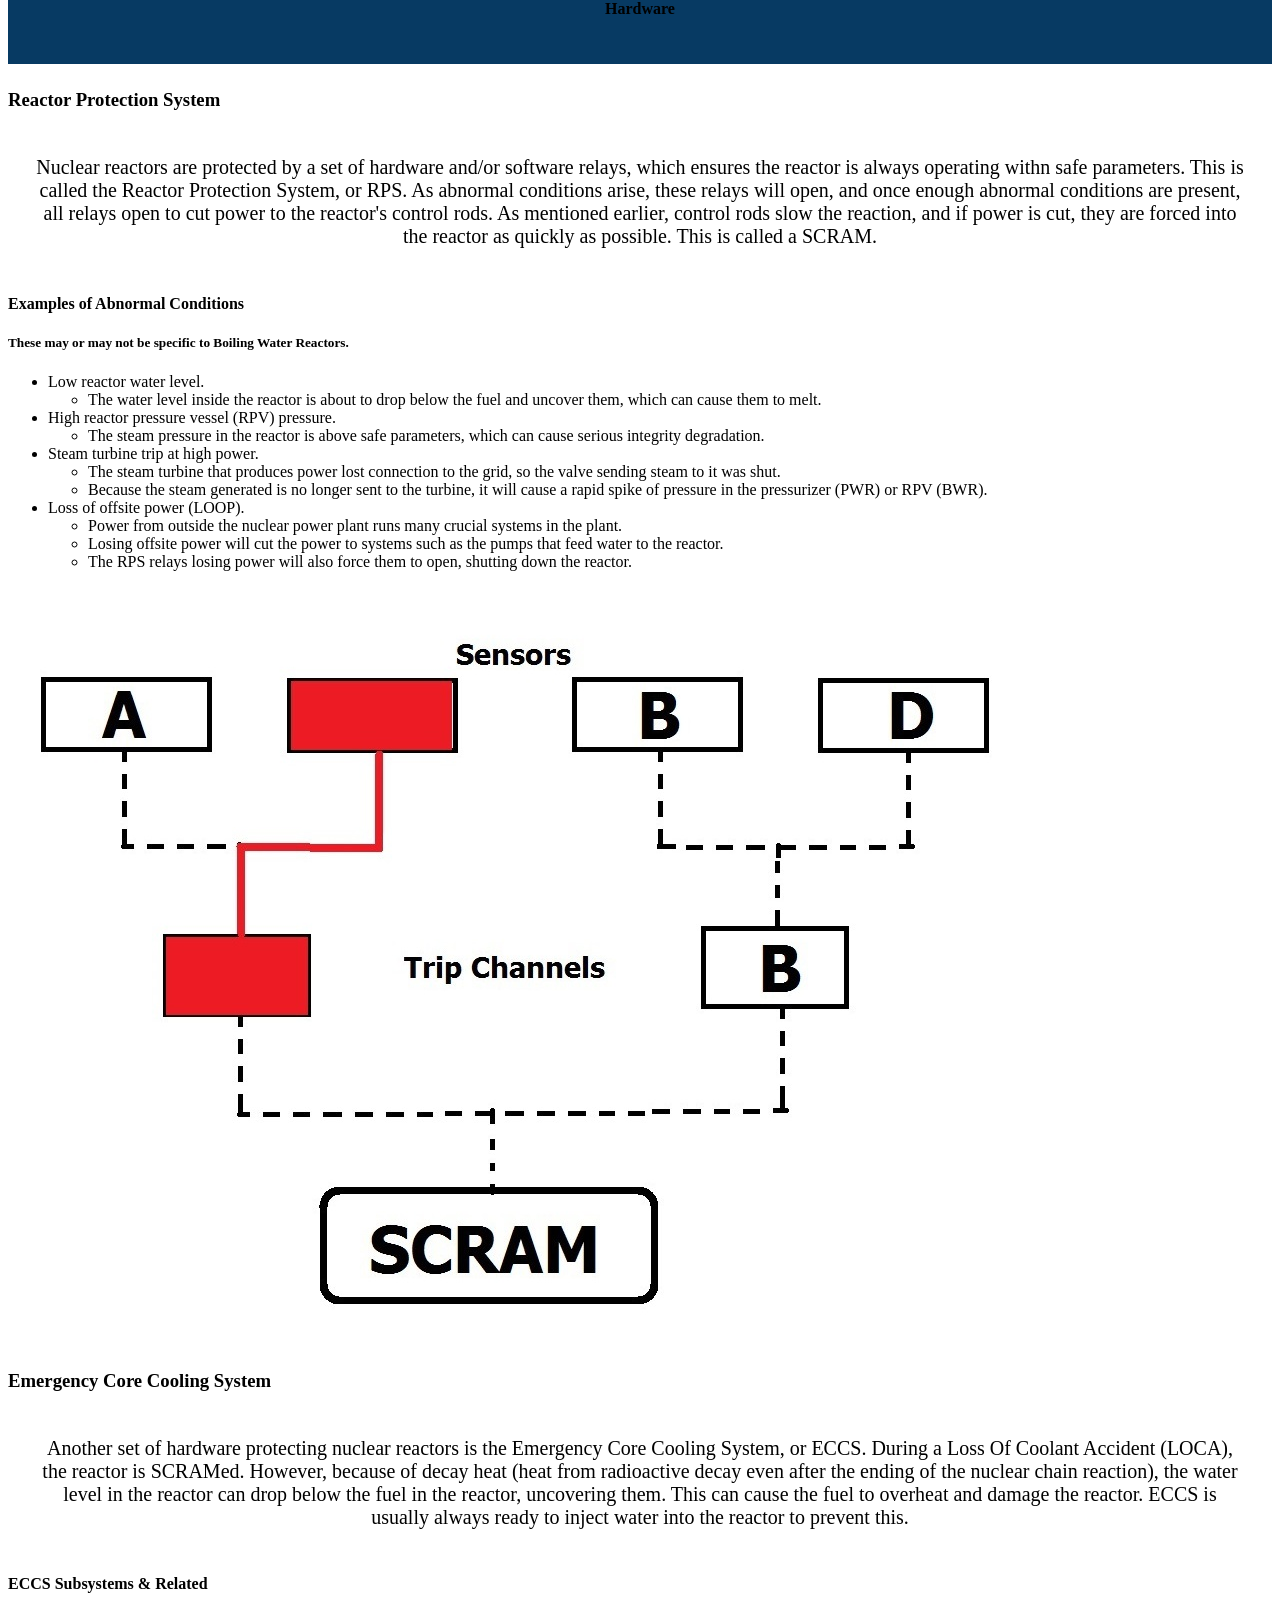
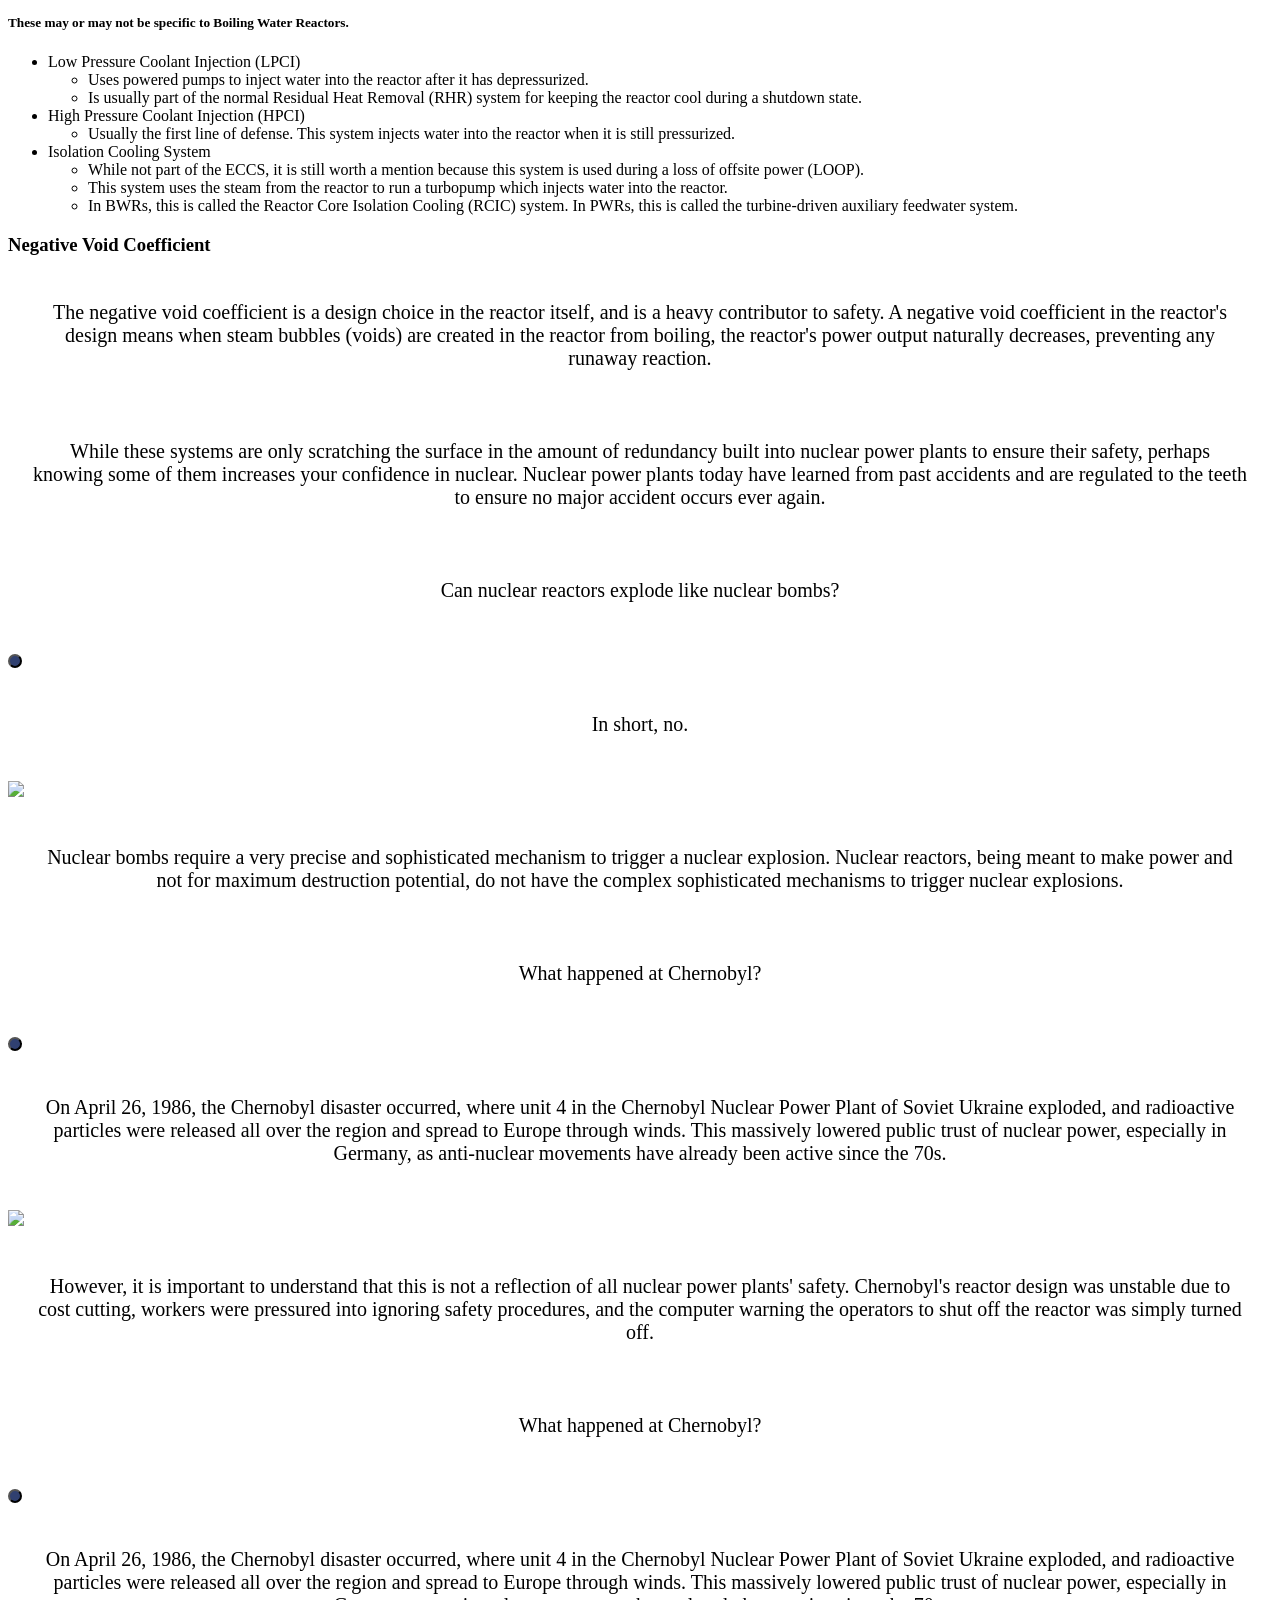
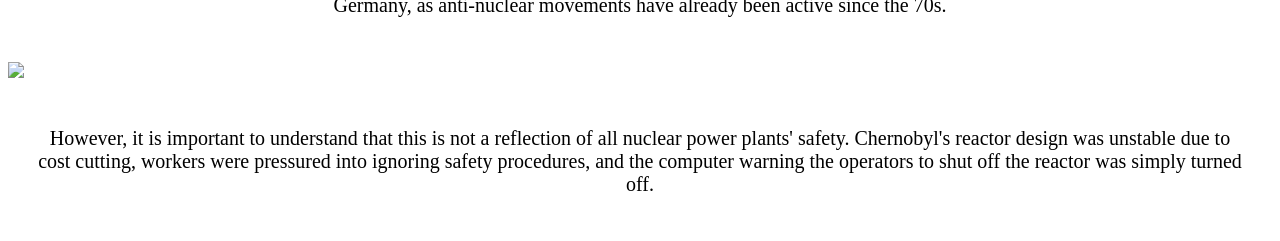
==== commit 5ff64906: "temporarily or permanently remove mention of nuclear meltdown" ====
--- a/fusion.html
+++ b/fusion.html
@@ -240,7 +240,7 @@
                     </div>
                 </div>
                 <h3 class="title is-3 has-text-centered">Emergency Core Cooling System</h3>
-                <p>Another set of hardware protecting nuclear reactors is the Emergency Core Cooling System, or ECCS. During a Loss Of Coolant Accident (LOCA), the reactor is SCRAMed. However, because of decay heat (heat from radioactive decay even after the ending of the nuclear chain reaction), the water level in the reactor can drop below the fuel in the reactor, uncovering them. This can cause the fuel to overheat and damage the reactor, or even cause a nuclear meltdown. ECCS injects water into the reactor to prevent this.</p>
+                <p>Another set of hardware protecting nuclear reactors is the Emergency Core Cooling System, or ECCS. During a Loss Of Coolant Accident (LOCA), the reactor is SCRAMed. However, because of decay heat (heat from radioactive decay even after the ending of the nuclear chain reaction), the water level in the reactor can drop below the fuel in the reactor, uncovering them. This can cause the fuel to overheat and damage the reactor. ECCS is usually always ready to inject water into the reactor to prevent this.</p>
                 <div class="grid is-col-min-18">
                     <div class="cell is-centered">
                         <h4 class="title is-4">ECCS Subsystems & Related</h4>
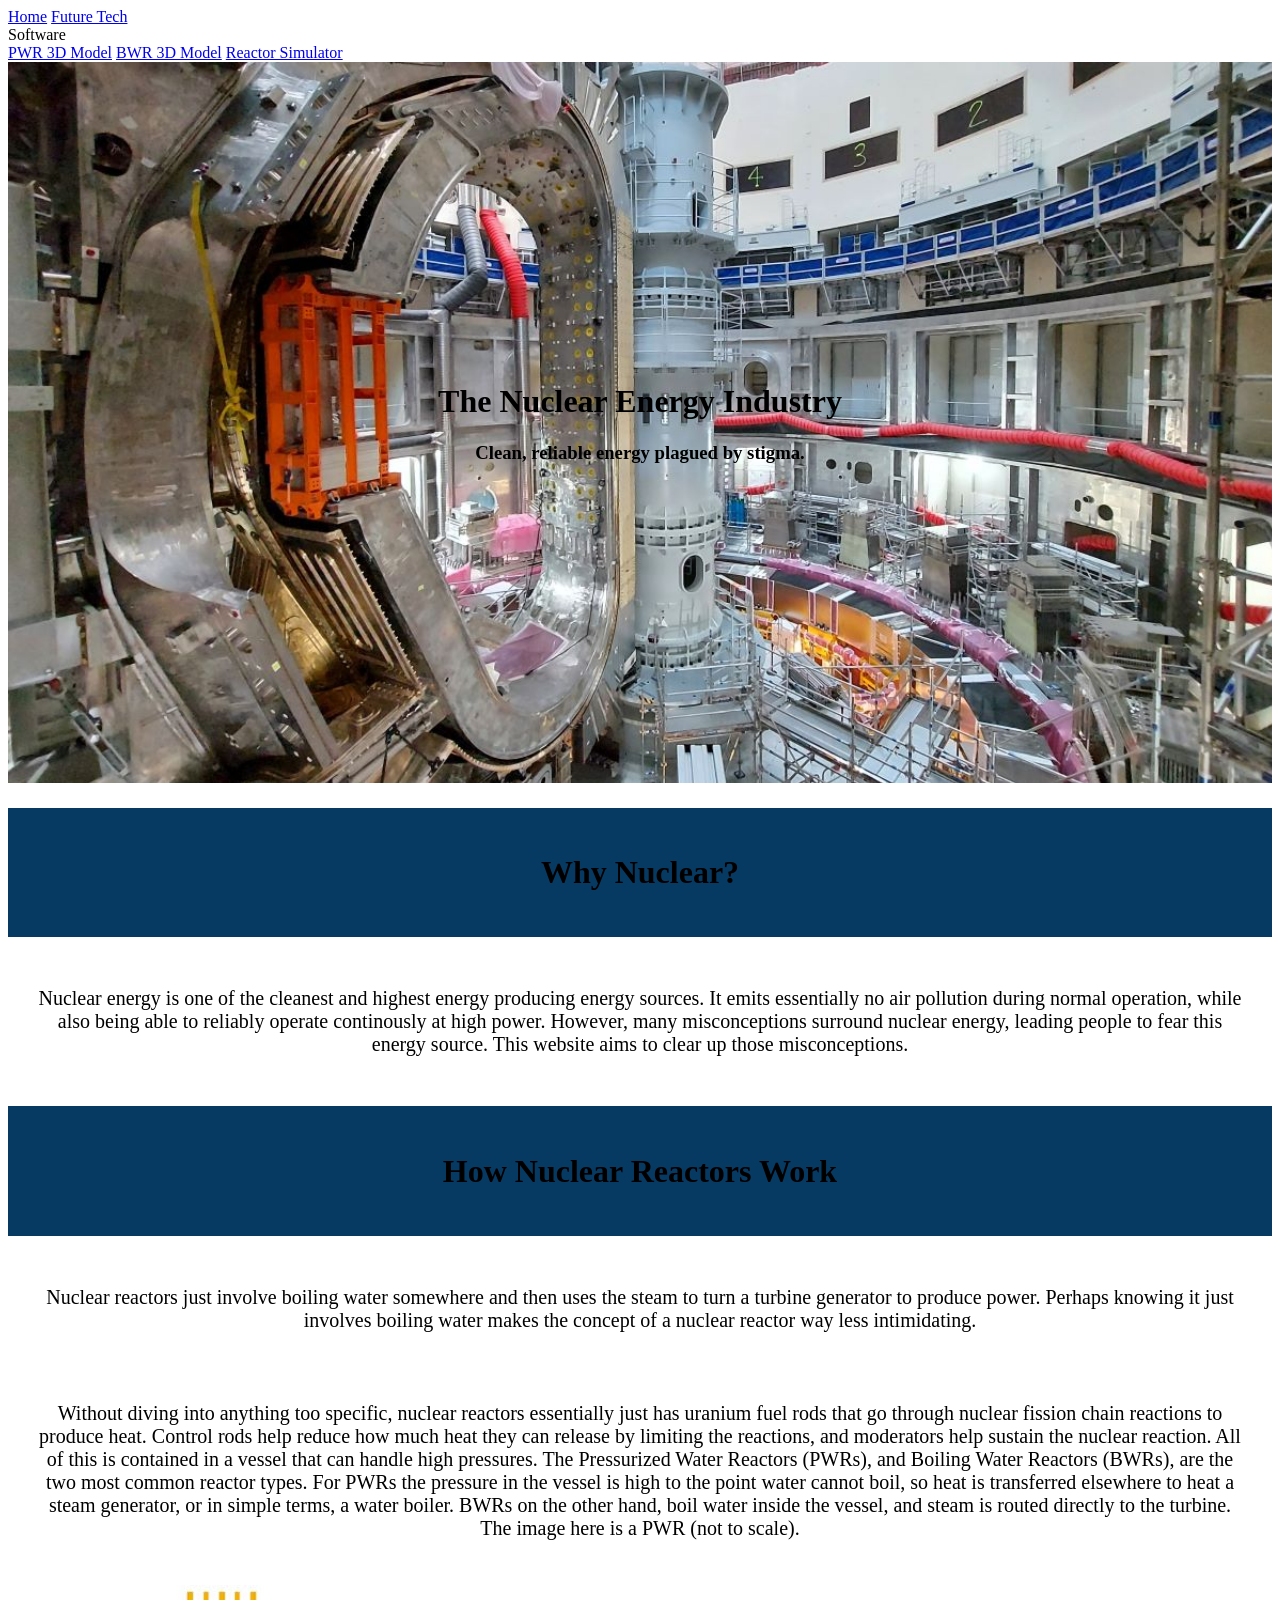
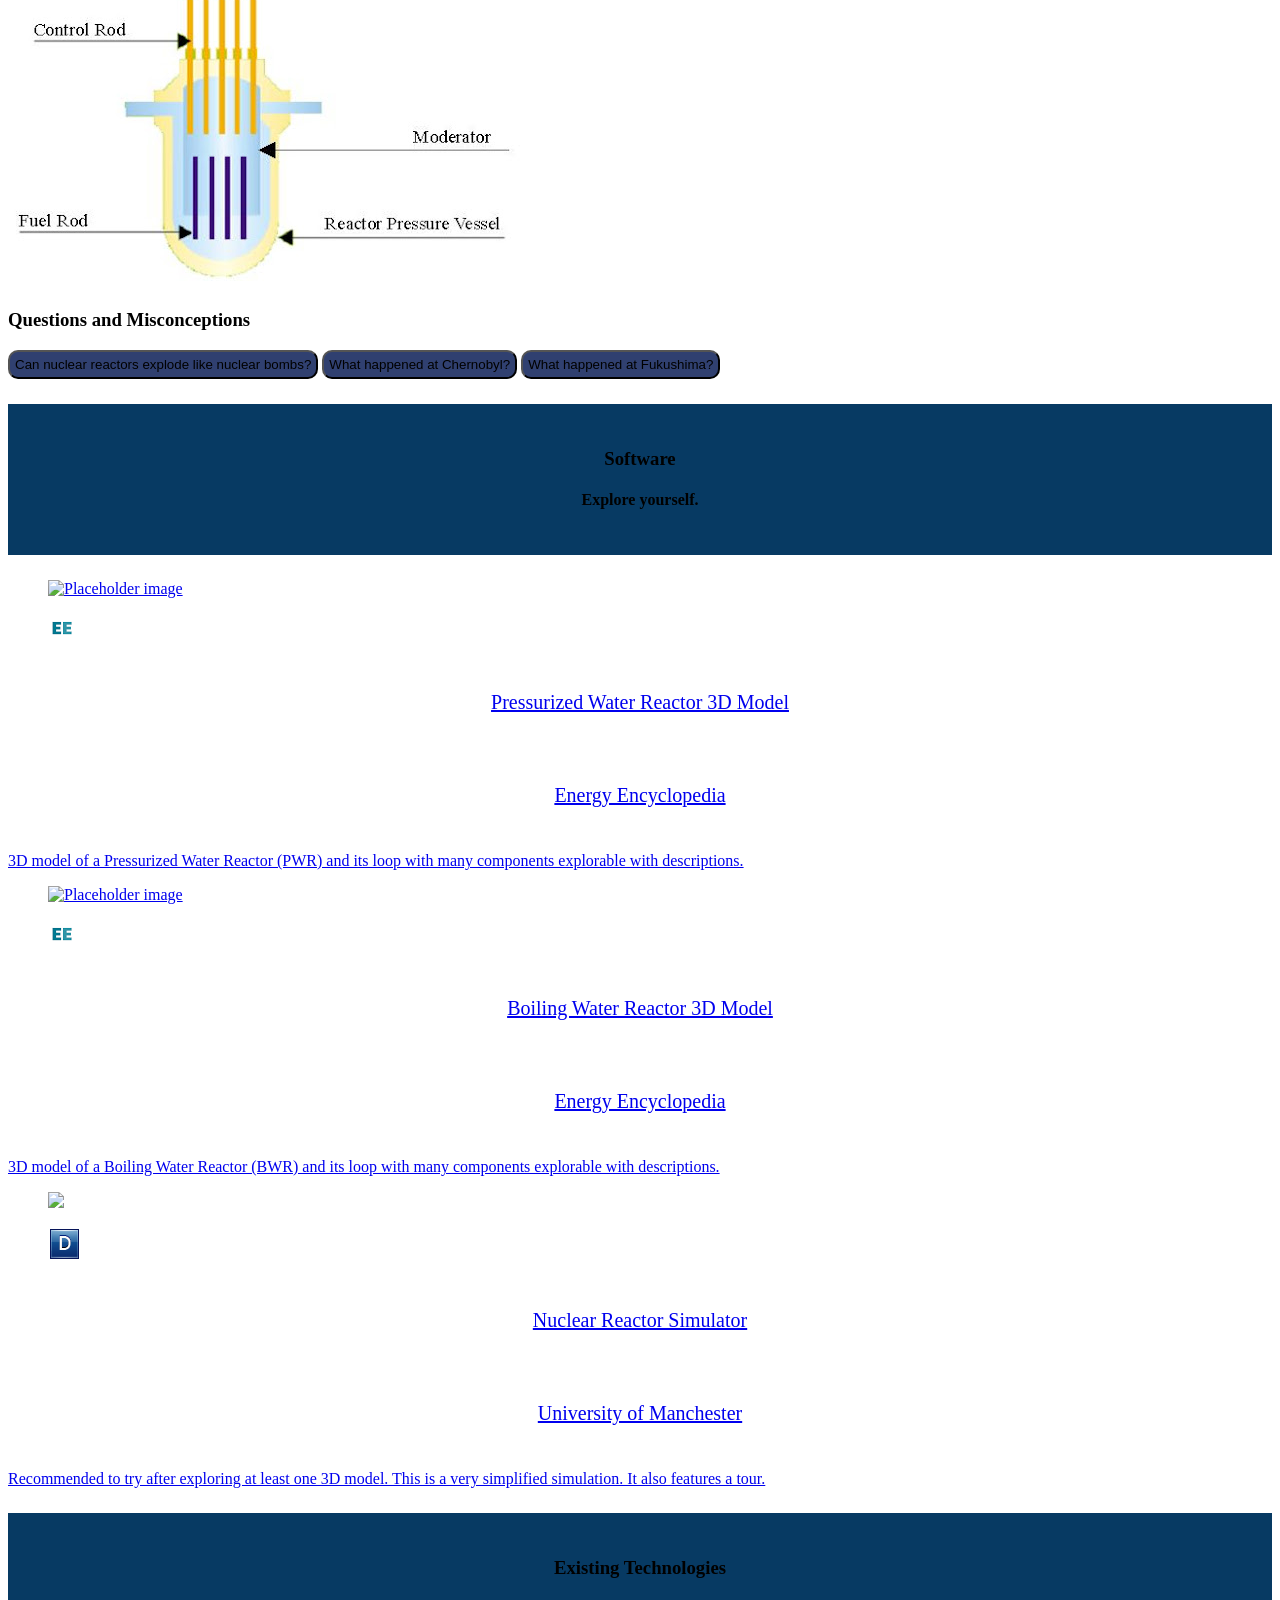
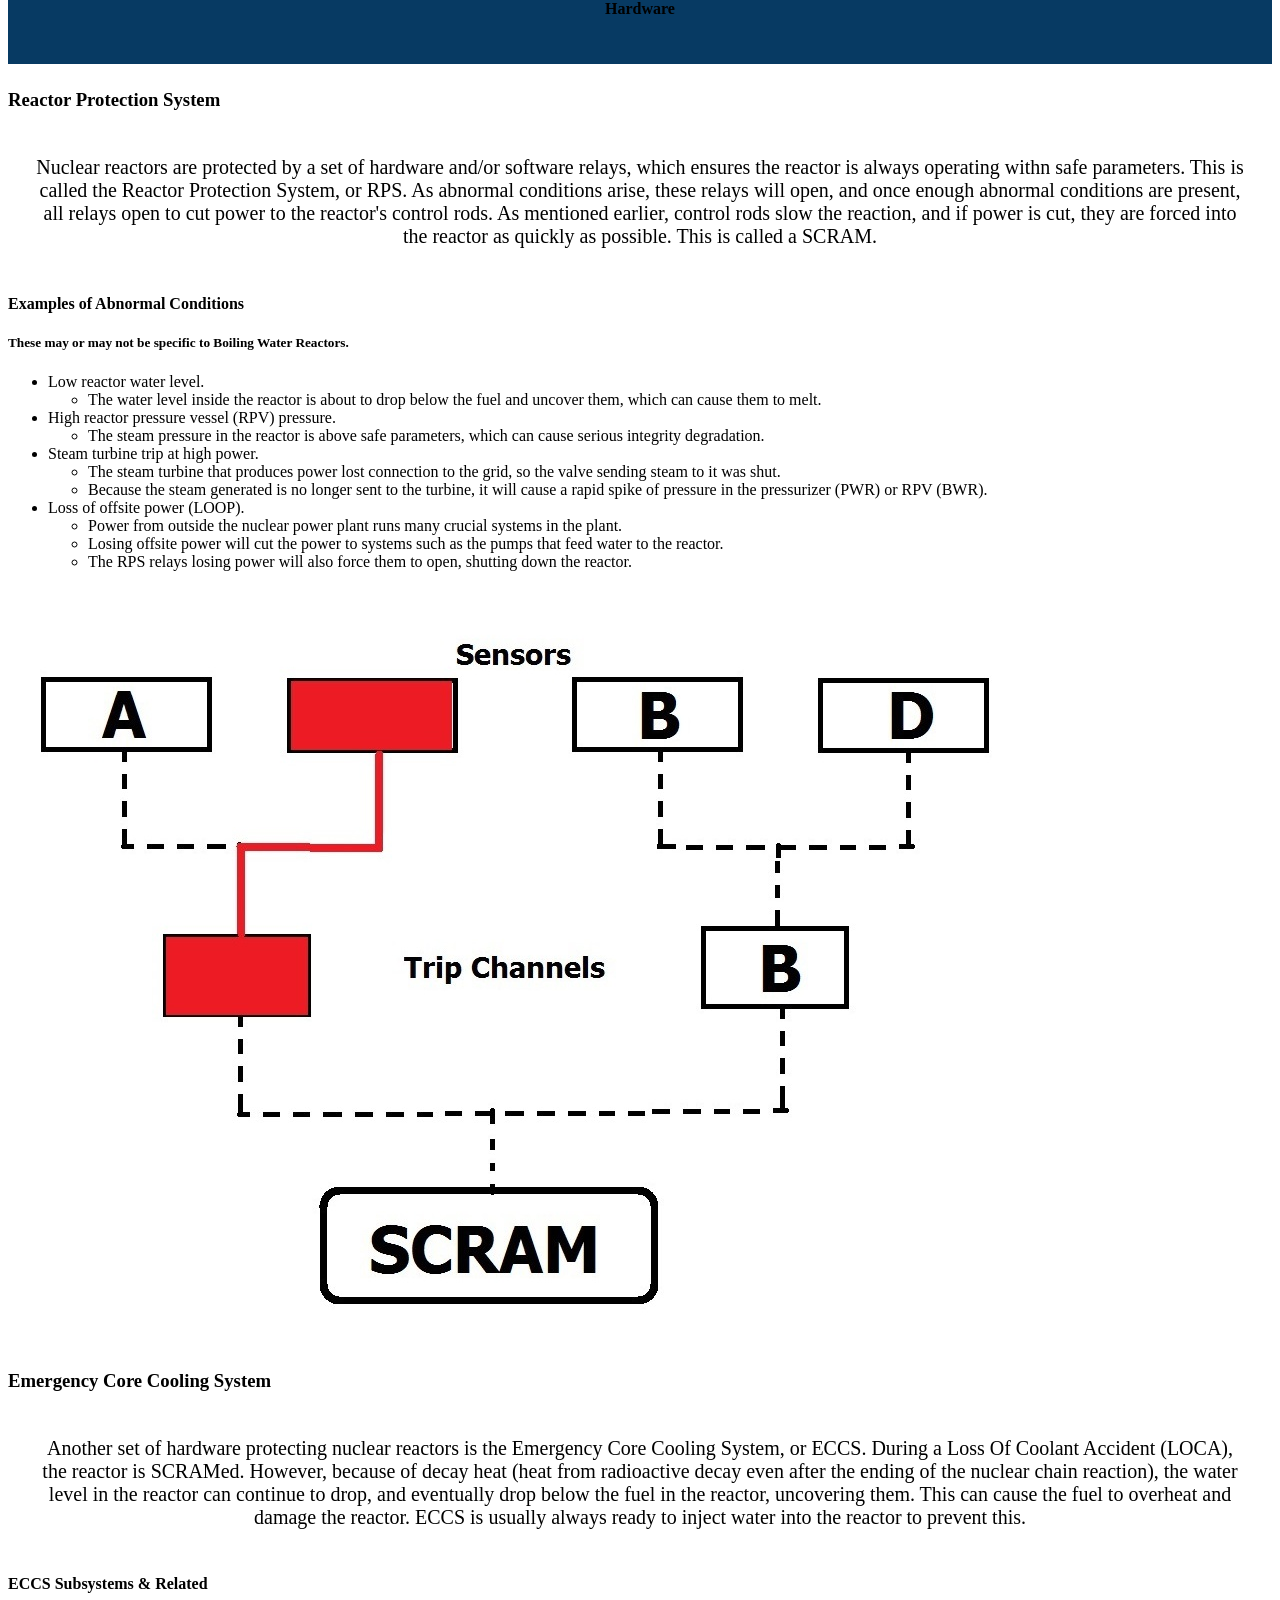
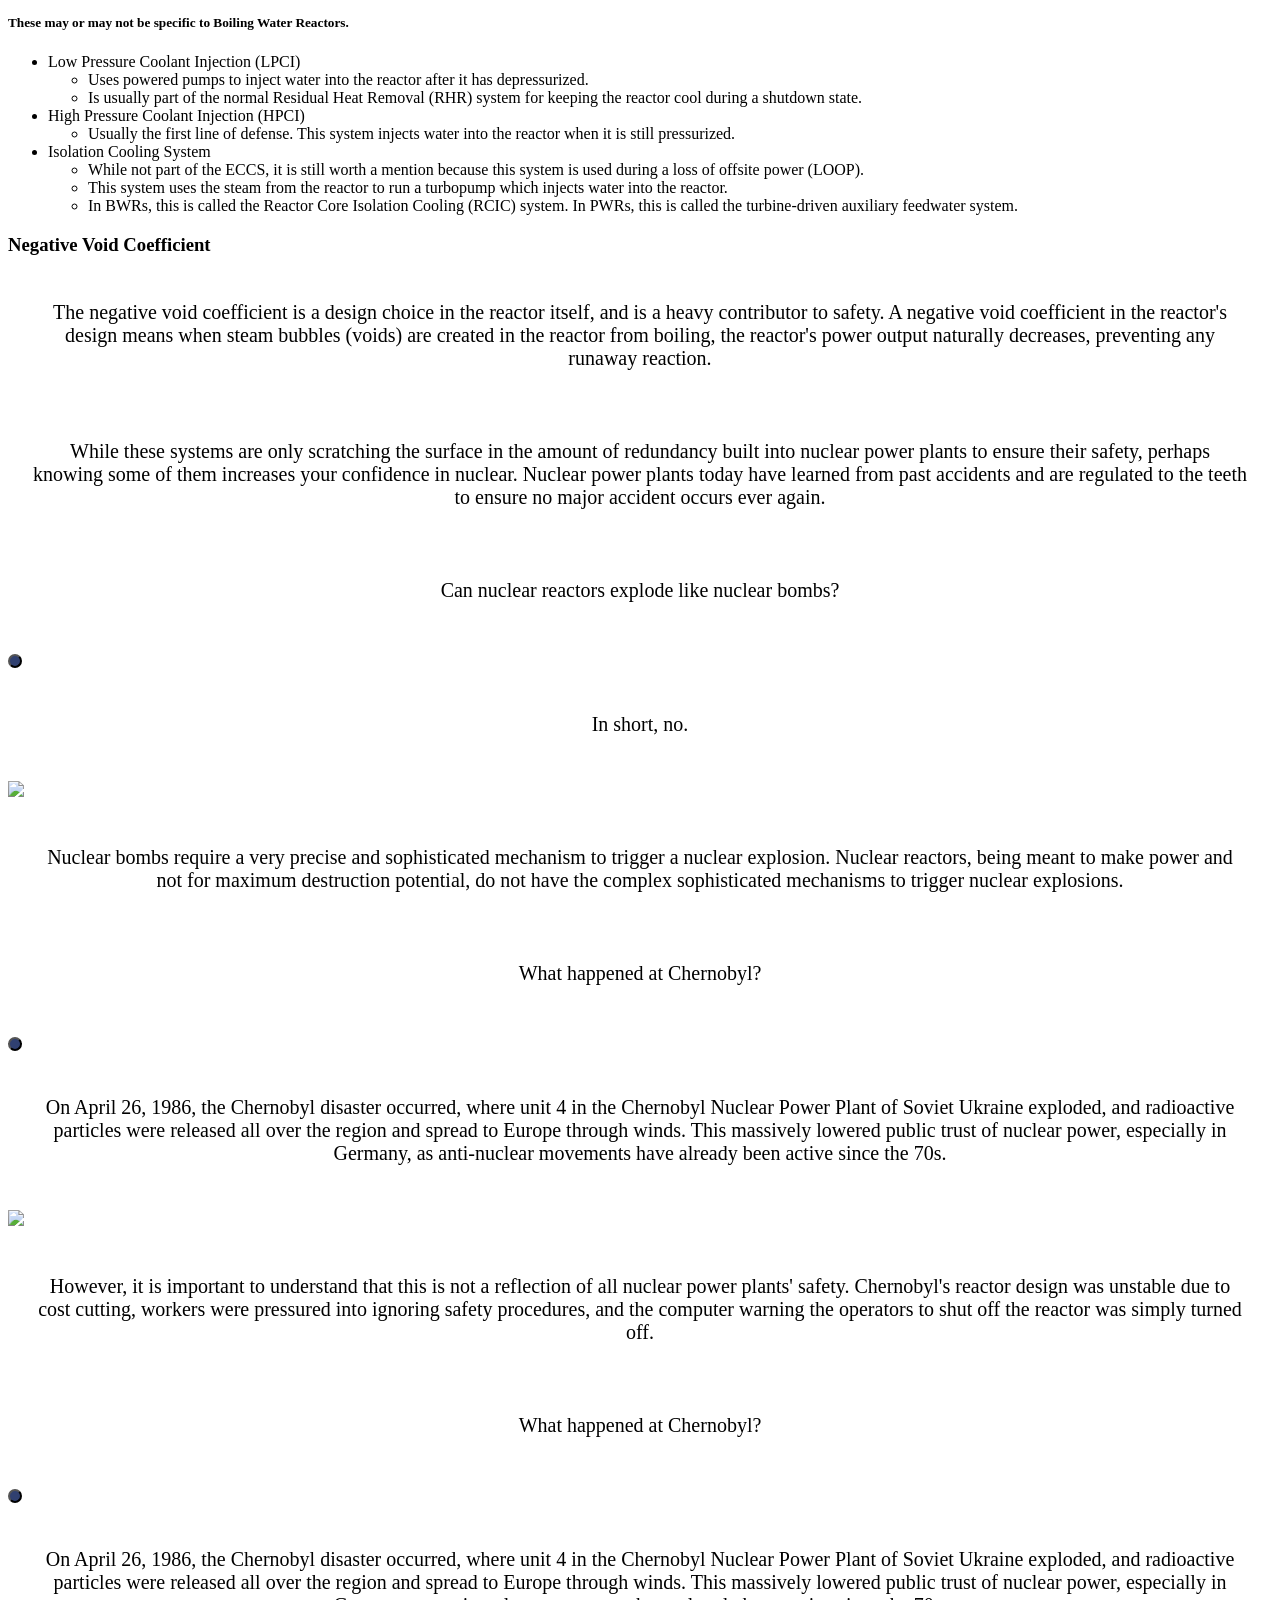
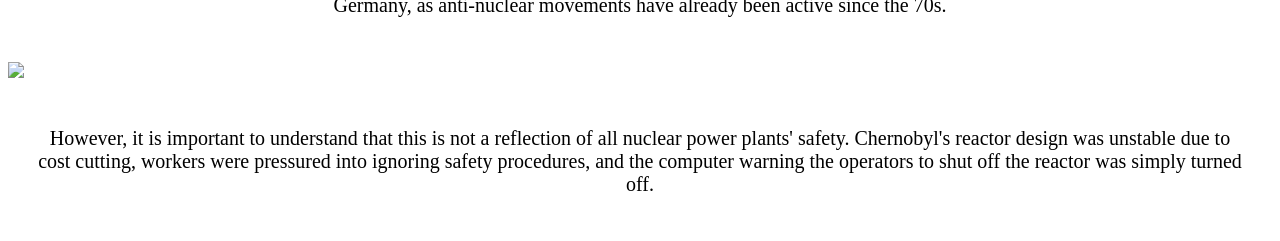
==== commit 162c9261: "begin fukushima info" ====
--- a/fusion.html
+++ b/fusion.html
@@ -240,7 +240,7 @@
                     </div>
                 </div>
                 <h3 class="title is-3 has-text-centered">Emergency Core Cooling System</h3>
-                <p>Another set of hardware protecting nuclear reactors is the Emergency Core Cooling System, or ECCS. During a Loss Of Coolant Accident (LOCA), the reactor is SCRAMed. However, because of decay heat (heat from radioactive decay even after the ending of the nuclear chain reaction), the water level in the reactor can drop below the fuel in the reactor, uncovering them. This can cause the fuel to overheat and damage the reactor. ECCS is usually always ready to inject water into the reactor to prevent this.</p>
+                <p>Another set of hardware protecting nuclear reactors is the Emergency Core Cooling System, or ECCS. During a Loss Of Coolant Accident (LOCA), the reactor is SCRAMed. However, because of decay heat (heat from radioactive decay even after the ending of the nuclear chain reaction), the water level in the reactor can continue to drop, and eventually drop below the fuel in the reactor, uncovering them. This can cause the fuel to overheat and damage the reactor. ECCS is usually always ready to inject water into the reactor to prevent this.</p>
                 <div class="grid is-col-min-18">
                     <div class="cell is-centered">
                         <h4 class="title is-4">ECCS Subsystems & Related</h4>
